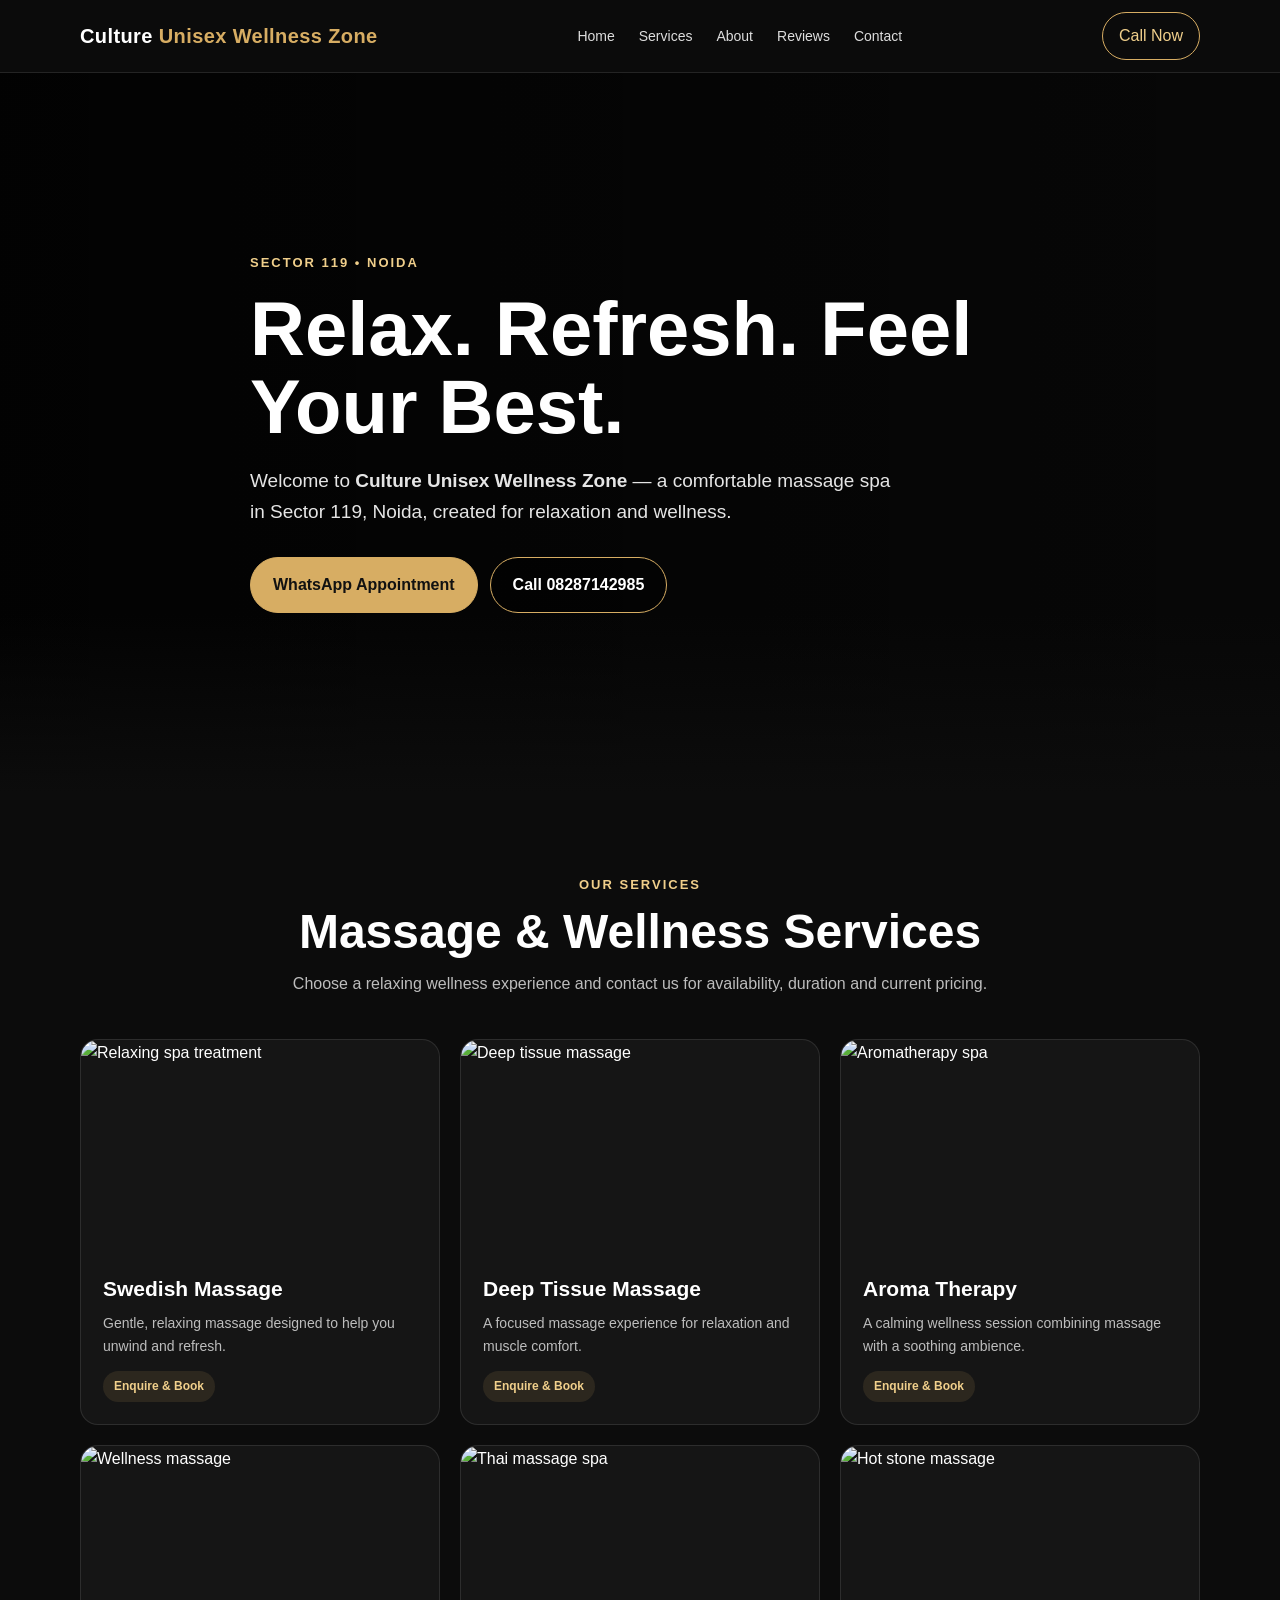
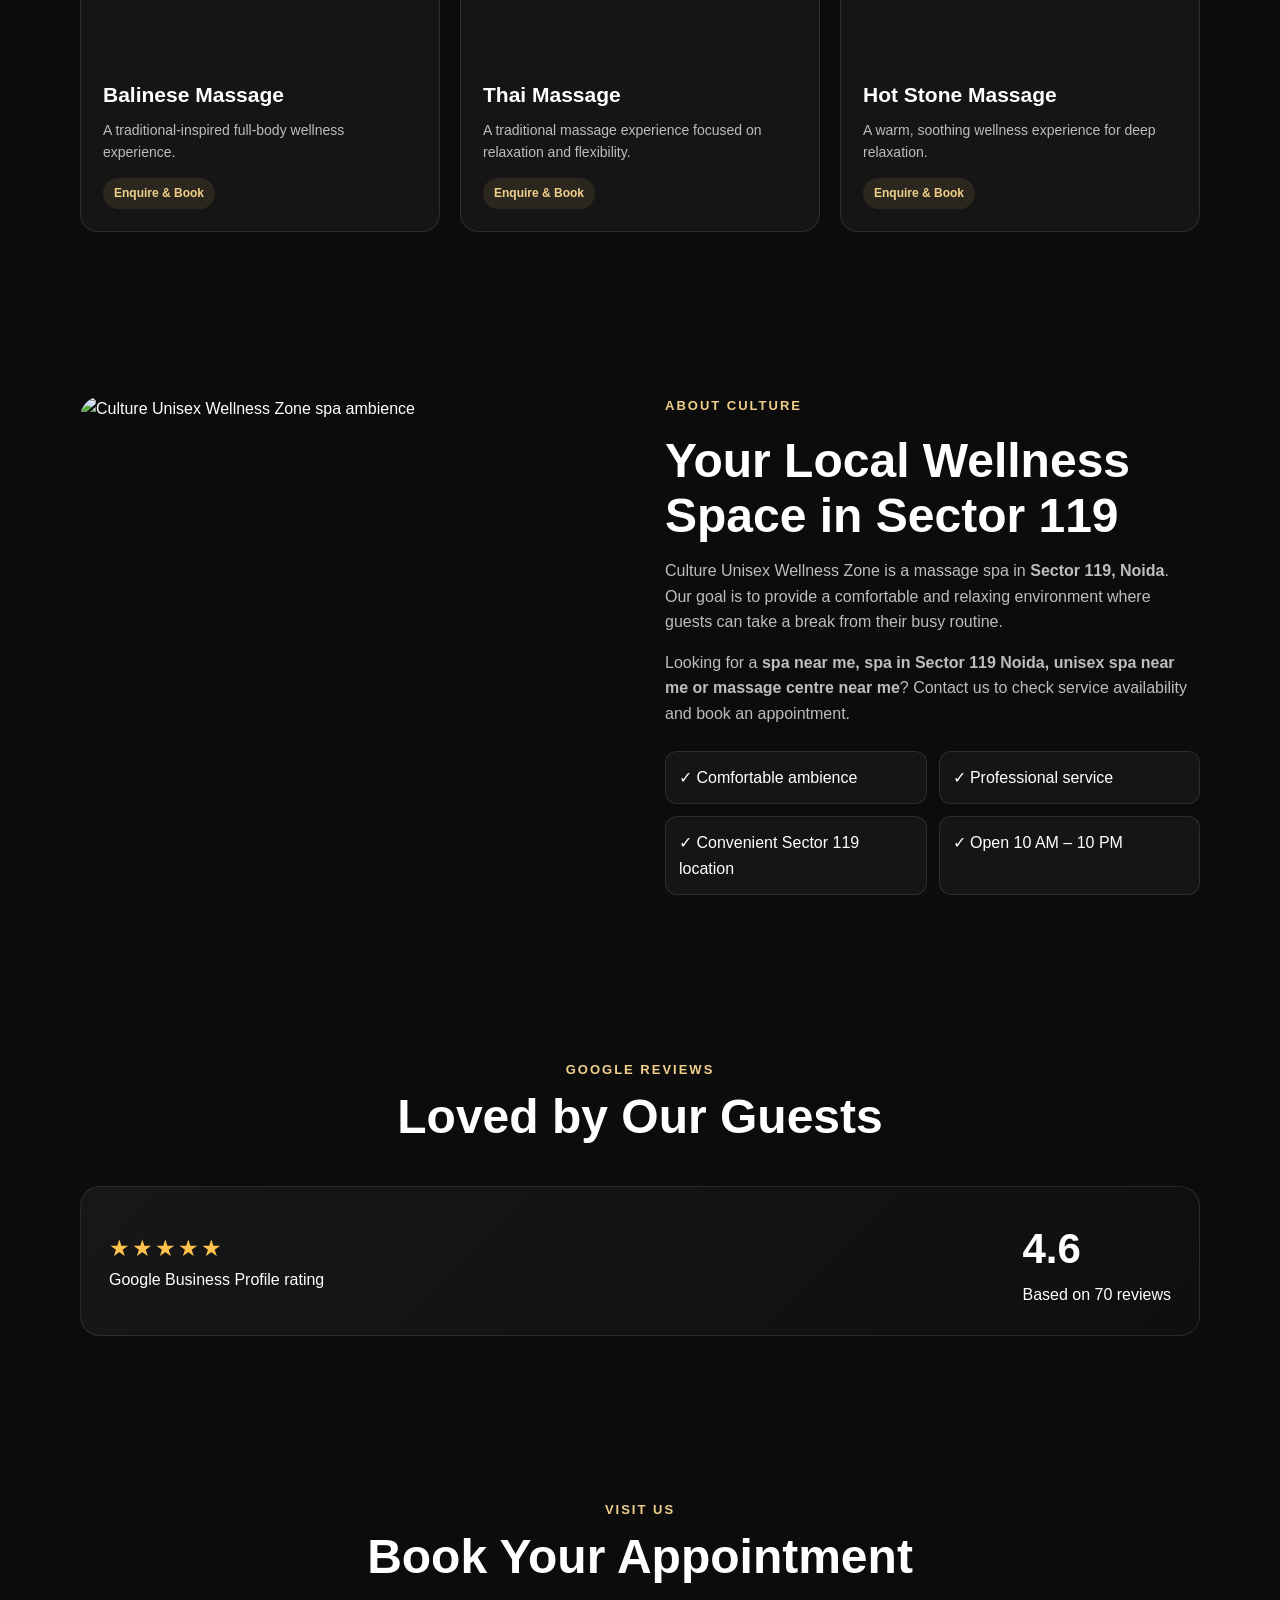
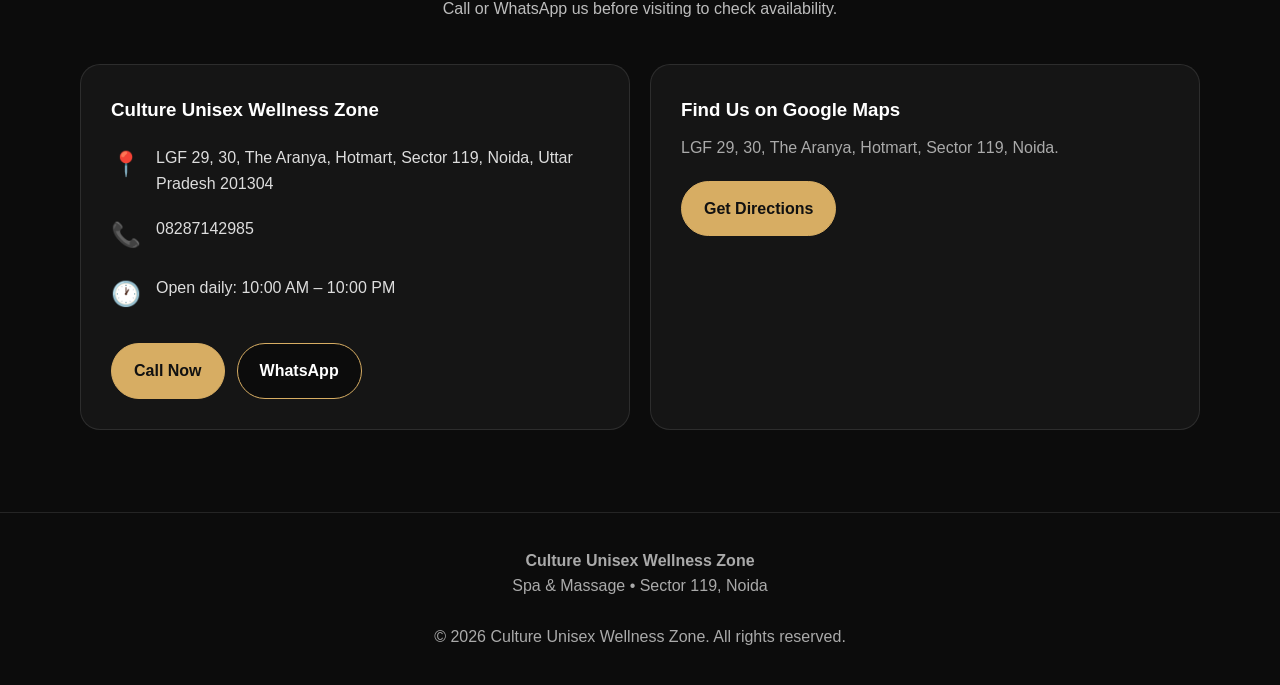
==== index.html @ fd794bbe "Add complete HTML structure for wellness spa site" ====
<!DOCTYPE html>
<html lang="en">
<head>
  <meta charset="UTF-8">
  <meta name="viewport" content="width=device-width, initial-scale=1.0">
  <title>Culture Unisex Wellness Zone | Spa & Massage in Sector 119 Noida</title>
  <meta name="description" content="Culture Unisex Wellness Zone is a massage spa in Sector 119, Noida. Visit us at LGF 29, 30, The Aranya, Hotmart. Open 10 AM to 10 PM. Call or WhatsApp for appointments.">
  <meta name="keywords" content="spa near me, spa in sector 119 noida, massage spa sector 119, massage centre near me, unisex spa near me, spa near me noida, body massage sector 119 noida">
  <meta name="robots" content="index, follow">
  <meta name="theme-color" content="#111111">

  <style>
    :root{
      --bg:#0c0c0c;
      --card:#151515;
      --soft:#202020;
      --gold:#d7ad63;
      --gold2:#f0cf8b;
      --white:#fff;
      --muted:#bdbdbd;
      --line:rgba(255,255,255,.10);
      --green:#20b858;
    }
    *{box-sizing:border-box;margin:0;padding:0}
    html{scroll-behavior:smooth}
    body{
      font-family:Arial,Helvetica,sans-serif;
      background:var(--bg);
      color:var(--white);
      line-height:1.6;
    }
    a{text-decoration:none;color:inherit}
    img{display:block;width:100%;object-fit:cover}
    .container{width:min(1120px,92%);margin:auto}
    header{
      position:sticky;top:0;z-index:50;
      background:rgba(12,12,12,.94);
      backdrop-filter:blur(12px);
      border-bottom:1px solid var(--line);
    }
    .nav{
      min-height:72px;display:flex;align-items:center;justify-content:space-between;gap:20px
    }
    .brand{font-weight:800;letter-spacing:.4px;font-size:20px}
    .brand span{color:var(--gold)}
    nav{display:flex;gap:24px;align-items:center}
    nav a{font-size:14px;color:#ddd}
    nav a:hover{color:var(--gold2)}
    .nav-cta{
      padding:10px 16px;border:1px solid var(--gold);border-radius:24px;color:var(--gold2)
    }
    .hero{
      min-height:720px;
      display:grid;place-items:center;
      position:relative;overflow:hidden;
      background:
        linear-gradient(90deg,rgba(0,0,0,.82),rgba(0,0,0,.42)),
        url("https://images.unsplash.com/photo-1544161515-4ab6ce6db874?auto=format&fit=crop&w=1800&q=85") center/cover;
    }
    .hero:after{
      content:"";position:absolute;inset:auto 0 0;height:180px;
      background:linear-gradient(transparent,var(--bg));
    }
    .hero-content{position:relative;z-index:2;max-width:780px;text-align:left;padding:90px 0}
    .eyebrow{color:var(--gold2);font-weight:700;text-transform:uppercase;letter-spacing:2px;font-size:13px;margin-bottom:16px}
    h1{font-size:clamp(42px,7vw,76px);line-height:1.03;margin-bottom:20px}
    .hero p{font-size:19px;color:#e5e5e5;max-width:650px}
    .buttons{display:flex;gap:12px;flex-wrap:wrap;margin-top:30px}
    .btn{
      display:inline-flex;align-items:center;justify-content:center;
      padding:14px 22px;border-radius:30px;font-weight:700;border:1px solid var(--gold)
    }
    .btn-gold{background:var(--gold);color:#111}
    .btn-dark{background:rgba(0,0,0,.45);color:#fff}
    section{padding:82px 0}
    .section-head{text-align:center;max-width:720px;margin:0 auto 42px}
    .section-head .eyebrow{margin-bottom:8px}
    h2{font-size:clamp(30px,5vw,48px);line-height:1.15;margin-bottom:12px}
    .section-head p{color:var(--muted)}
    .grid{display:grid;grid-template-columns:repeat(3,1fr);gap:20px}
    .card{
      background:var(--card);border:1px solid var(--line);border-radius:18px;overflow:hidden;
      transition:.25s transform,.25s border-color;
    }
    .card:hover{transform:translateY(-5px);border-color:rgba(215,173,99,.45)}
    .card-img{height:210px}
    .card-body{padding:22px}
    .card h3{font-size:21px;margin-bottom:7px}
    .card p{color:var(--muted);font-size:14px}
    .pill{
      display:inline-block;margin-top:14px;padding:6px 11px;border-radius:20px;
      background:rgba(215,173,99,.12);color:var(--gold2);font-size:12px;font-weight:700
    }
    .about{
      display:grid;grid-template-columns:1fr 1fr;gap:50px;align-items:center
    }
    .about-img{height:500px;border-radius:22px}
    .about-copy p{color:var(--muted);margin:15px 0}
    .checks{display:grid;grid-template-columns:1fr 1fr;gap:12px;margin-top:24px}
    .check{background:var(--card);padding:13px;border-radius:12px;border:1px solid var(--line)}
    .rating{
      background:linear-gradient(135deg,#171717,#0f0f0f);
      border:1px solid var(--line);border-radius:20px;padding:28px;
      display:flex;justify-content:space-between;gap:20px;align-items:center
    }
    .stars{color:#ffc34d;font-size:23px;letter-spacing:2px}
    .rating strong{font-size:42px}
    .contact{
      display:grid;grid-template-columns:1fr 1fr;gap:20px
    }
    .contact-box{
      background:var(--card);border:1px solid var(--line);border-radius:20px;padding:30px
    }
    .contact-row{display:flex;gap:15px;margin:20px 0;color:#ddd}
    .icon{font-size:24px}
    .map{
      width:100%;min-height:340px;border:0;border-radius:18px;
      background:#1a1a1a
    }
    footer{border-top:1px solid var(--line);padding:35px 0;color:#aaa;text-align:center}
    .sticky{
      display:none;position:fixed;bottom:0;left:0;right:0;z-index:100;
      grid-template-columns:1fr 1fr;background:#111;border-top:1px solid var(--line)
    }
    .sticky a{padding:15px;text-align:center;font-weight:800}
    .sticky .call{background:#181818}
    .sticky .wa{background:var(--green)}
    @media(max-width:800px){
      nav{display:none}
      .hero{min-height:650px}
      .grid,.about,.contact{grid-template-columns:1fr}
      .about-img{height:360px}
      .rating{flex-direction:column;text-align:center}
      section{padding:62px 0}
      .sticky{display:grid}
      body{padding-bottom:60px}
    }
    @media(max-width:520px){
      .checks{grid-template-columns:1fr}
      h1{font-size:43px}
      .hero p{font-size:16px}
      .nav-cta{padding:8px 12px}
    }
  </style>

  <!-- LocalBusiness structured data -->
  <script type="application/ld+json">
  {
    "@context":"https://schema.org",
    "@type":"DaySpa",
    "name":"Culture Unisex Wellness Zone",
    "telephone":"+918287142985",
    "url":"https://cultureunisexwellnesszonespa-spa.in/",
    "address":{
      "@type":"PostalAddress",
      "streetAddress":"LGF 29, 30, The Aranya, Hotmart, Sector 119",
      "addressLocality":"Noida",
      "addressRegion":"Uttar Pradesh",
      "postalCode":"201304",
      "addressCountry":"IN"
    },
    "openingHours":"Mo-Su 10:00-22:00",
    "aggregateRating":{
      "@type":"AggregateRating",
      "ratingValue":"4.6",
      "reviewCount":"70"
    }
  }
  </script>
</head>

<body>
<header>
  <div class="container nav">
    <a class="brand" href="#home">Culture <span>Unisex Wellness Zone</span></a>
    <nav>
      <a href="#home">Home</a>
      <a href="#services">Services</a>
      <a href="#about">About</a>
      <a href="#reviews">Reviews</a>
      <a href="#contact">Contact</a>
    </nav>
    <a class="nav-cta" href="tel:+918287142985">Call Now</a>
  </div>
</header>

<main id="home">
  <section class="hero">
    <div class="container hero-content">
      <div class="eyebrow">Sector 119 • Noida</div>
      <h1>Relax. Refresh. Feel Your Best.</h1>
      <p>
        Welcome to <strong>Culture Unisex Wellness Zone</strong> — a comfortable
        massage spa in Sector 119, Noida, created for relaxation and wellness.
      </p>
      <div class="buttons">
        <a class="btn btn-gold" href="https://wa.me/918287142985?text=Hello%20Culture%20Unisex%20Wellness%20Zone%2C%20I%20found%20you%20on%20Google.%20I%20would%20like%20to%20book%20an%20appointment.">WhatsApp Appointment</a>
        <a class="btn btn-dark" href="tel:+918287142985">Call 08287142985</a>
      </div>
    </div>
  </section>

  <section id="services">
    <div class="container">
      <div class="section-head">
        <div class="eyebrow">Our Services</div>
        <h2>Massage & Wellness Services</h2>
        <p>Choose a relaxing wellness experience and contact us for availability, duration and current pricing.</p>
      </div>

      <div class="grid">
        <article class="card">
          <img class="card-img" src="https://images.unsplash.com/photo-1540555700478-4be289fbecef?auto=format&fit=crop&w=900&q=80" alt="Relaxing spa treatment">
          <div class="card-body"><h3>Swedish Massage</h3><p>Gentle, relaxing massage designed to help you unwind and refresh.</p><span class="pill">Enquire & Book</span></div>
        </article>
        <article class="card">
          <img class="card-img" src="https://images.unsplash.com/photo-1600334089648-b0d9d3028eb2?auto=format&fit=crop&w=900&q=80" alt="Deep tissue massage">
          <div class="card-body"><h3>Deep Tissue Massage</h3><p>A focused massage experience for relaxation and muscle comfort.</p><span class="pill">Enquire & Book</span></div>
        </article>
        <article class="card">
          <img class="card-img" src="https://images.unsplash.com/photo-1544161515-4ab6ce6db874?auto=format&fit=crop&w=900&q=80" alt="Aromatherapy spa">
          <div class="card-body"><h3>Aroma Therapy</h3><p>A calming wellness session combining massage with a soothing ambience.</p><span class="pill">Enquire & Book</span></div>
        </article>
        <article class="card">
          <img class="card-img" src="https://images.unsplash.com/photo-1515377905703-c4788e51af15?auto=format&fit=crop&w=900&q=80" alt="Wellness massage">
          <div class="card-body"><h3>Balinese Massage</h3><p>A traditional-inspired full-body wellness experience.</p><span class="pill">Enquire & Book</span></div>
        </article>
        <article class="card">
          <img class="card-img" src="https://images.unsplash.com/photo-1544161497-8bc9b9f6f9a3?auto=format&fit=crop&w=900&q=80" alt="Thai massage spa">
          <div class="card-body"><h3>Thai Massage</h3><p>A traditional massage experience focused on relaxation and flexibility.</p><span class="pill">Enquire & Book</span></div>
        </article>
        <article class="card">
          <img class="card-img" src="https://images.unsplash.com/photo-1600334129128-685c5582fd35?auto=format&fit=crop&w=900&q=80" alt="Hot stone massage">
          <div class="card-body"><h3>Hot Stone Massage</h3><p>A warm, soothing wellness experience for deep relaxation.</p><span class="pill">Enquire & Book</span></div>
        </article>
      </div>
    </div>
  </section>

  <section id="about">
    <div class="container about">
      <img class="about-img" src="https://images.unsplash.com/photo-1544161515-4ab6ce6db874?auto=format&fit=crop&w=1200&q=85" alt="Culture Unisex Wellness Zone spa ambience">
      <div class="about-copy">
        <div class="eyebrow">About Culture</div>
        <h2>Your Local Wellness Space in Sector 119</h2>
        <p>
          Culture Unisex Wellness Zone is a massage spa in <strong>Sector 119, Noida</strong>.
          Our goal is to provide a comfortable and relaxing environment where guests can
          take a break from their busy routine.
        </p>
        <p>
          Looking for a <strong>spa near me, spa in Sector 119 Noida, unisex spa near me
          or massage centre near me</strong>? Contact us to check service availability and
          book an appointment.
        </p>
        <div class="checks">
          <div class="check">✓ Comfortable ambience</div>
          <div class="check">✓ Professional service</div>
          <div class="check">✓ Convenient Sector 119 location</div>
          <div class="check">✓ Open 10 AM – 10 PM</div>
        </div>
      </div>
    </div>
  </section>

  <section id="reviews">
    <div class="container">
      <div class="section-head">
        <div class="eyebrow">Google Reviews</div>
        <h2>Loved by Our Guests</h2>
      </div>
      <div class="rating">
        <div>
          <div class="stars">★★★★★</div>
          <p>Google Business Profile rating</p>
        </div>
        <div><strong>4.6</strong><br><span>Based on 70 reviews</span></div>
      </div>
    </div>
  </section>

  <section id="contact">
    <div class="container">
      <div class="section-head">
        <div class="eyebrow">Visit Us</div>
        <h2>Book Your Appointment</h2>
        <p>Call or WhatsApp us before visiting to check availability.</p>
      </div>

      <div class="contact">
        <div class="contact-box">
          <h3>Culture Unisex Wellness Zone</h3>
          <div class="contact-row"><div class="icon">📍</div><div>LGF 29, 30, The Aranya, Hotmart, Sector 119, Noida, Uttar Pradesh 201304</div></div>
          <div class="contact-row"><div class="icon">📞</div><div><a href="tel:+918287142985">08287142985</a></div></div>
          <div class="contact-row"><div class="icon">🕐</div><div>Open daily: 10:00 AM – 10:00 PM</div></div>
          <div class="buttons">
            <a class="btn btn-gold" href="tel:+918287142985">Call Now</a>
            <a class="btn btn-dark" href="https://wa.me/918287142985?text=Hello%20Culture%20Unisex%20Wellness%20Zone%2C%20I%20would%20like%20to%20book%20an%20appointment.">WhatsApp</a>
          </div>
        </div>

        <div class="contact-box">
          <h3>Find Us on Google Maps</h3>
          <p style="color:#aaa;margin:10px 0 20px">LGF 29, 30, The Aranya, Hotmart, Sector 119, Noida.</p>
          <a class="btn btn-gold" href="https://maps.app.goo.gl/ivuAfLESegouKhjG9" target="_blank" rel="noopener">Get Directions</a>
        </div>
      </div>
    </div>
  </section>
</main>

<footer>
  <div class="container">
    <strong>Culture Unisex Wellness Zone</strong><br>
    Spa & Massage • Sector 119, Noida<br><br>
    © 2026 Culture Unisex Wellness Zone. All rights reserved.
  </div>
</footer>

<div class="sticky">
  <a class="call" href="tel:+918287142985">📞 Call Now</a>
  <a class="wa" href="https://wa.me/918287142985?text=Hello%20Culture%20Unisex%20Wellness%20Zone%2C%20I%20found%20you%20on%20Google.%20I%20would%20like%20to%20book%20an%20appointment.">💬 WhatsApp</a>
</div>
</body>
</html>
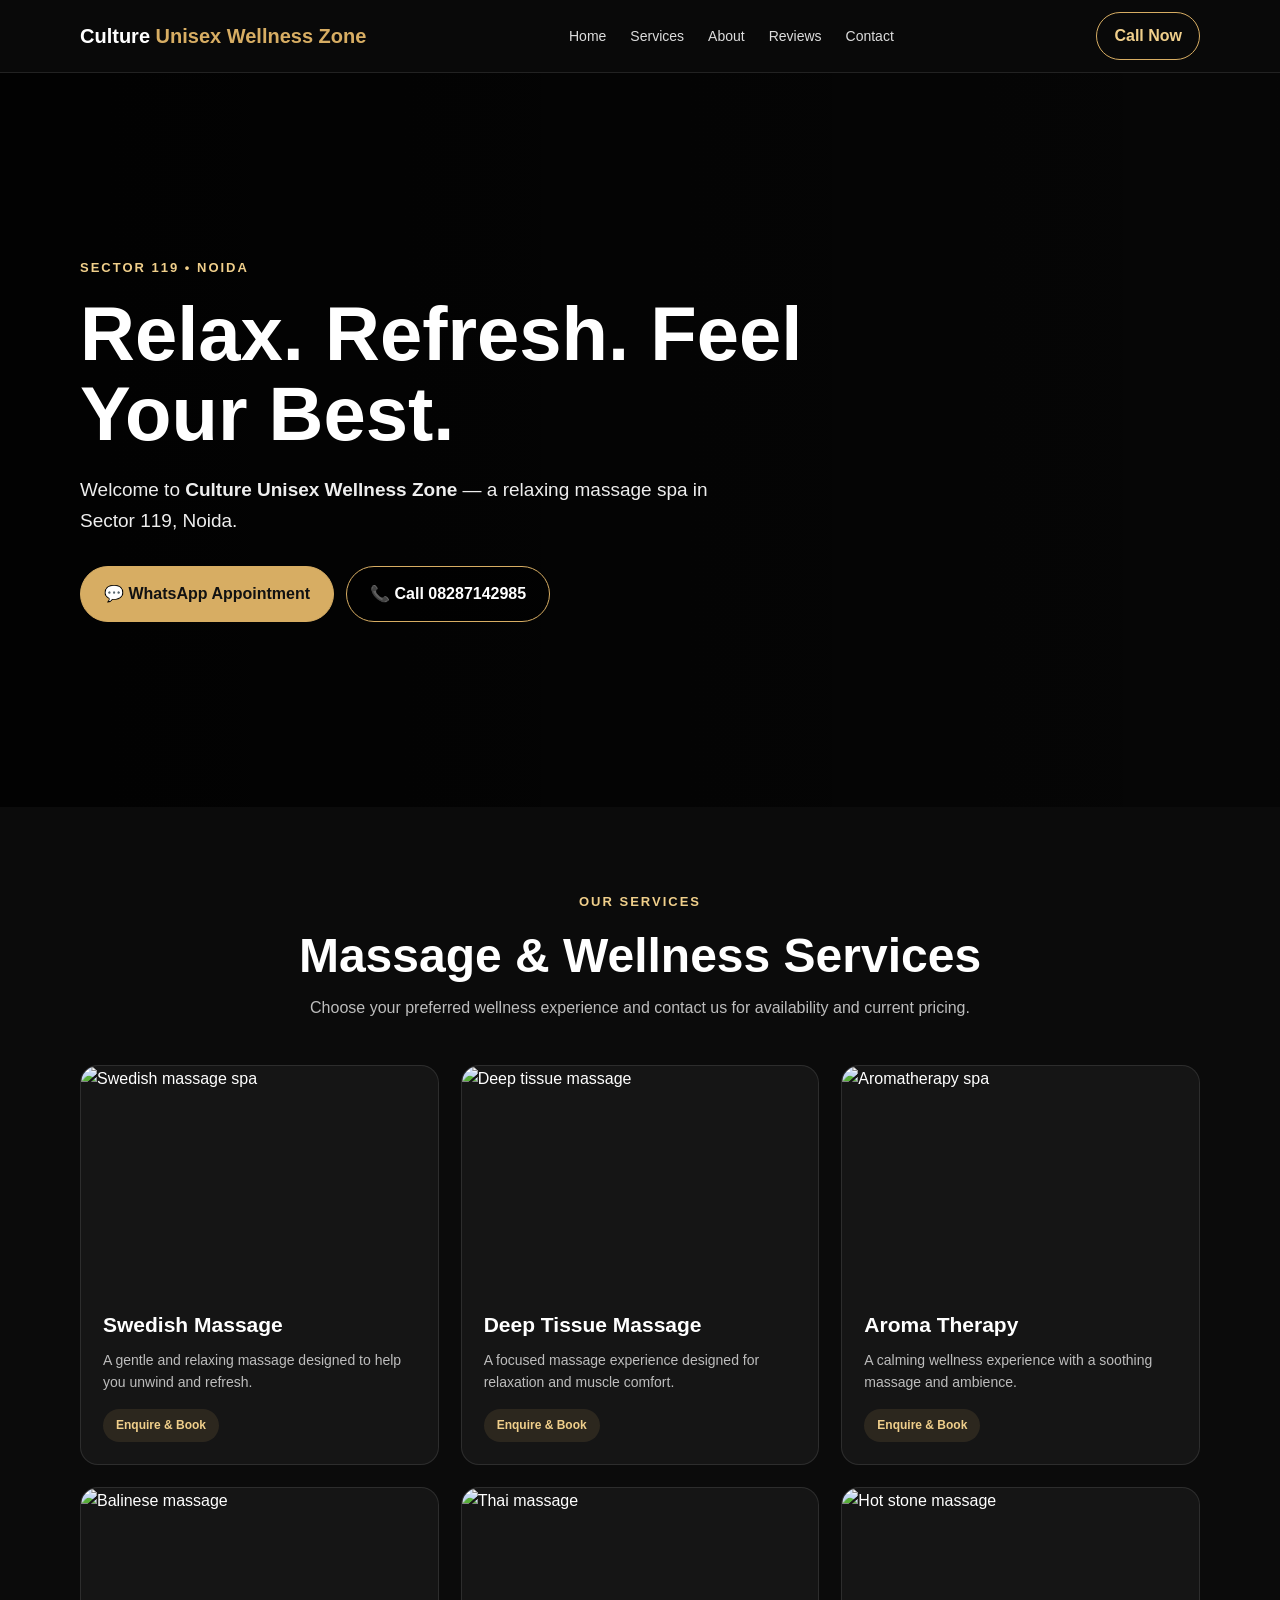
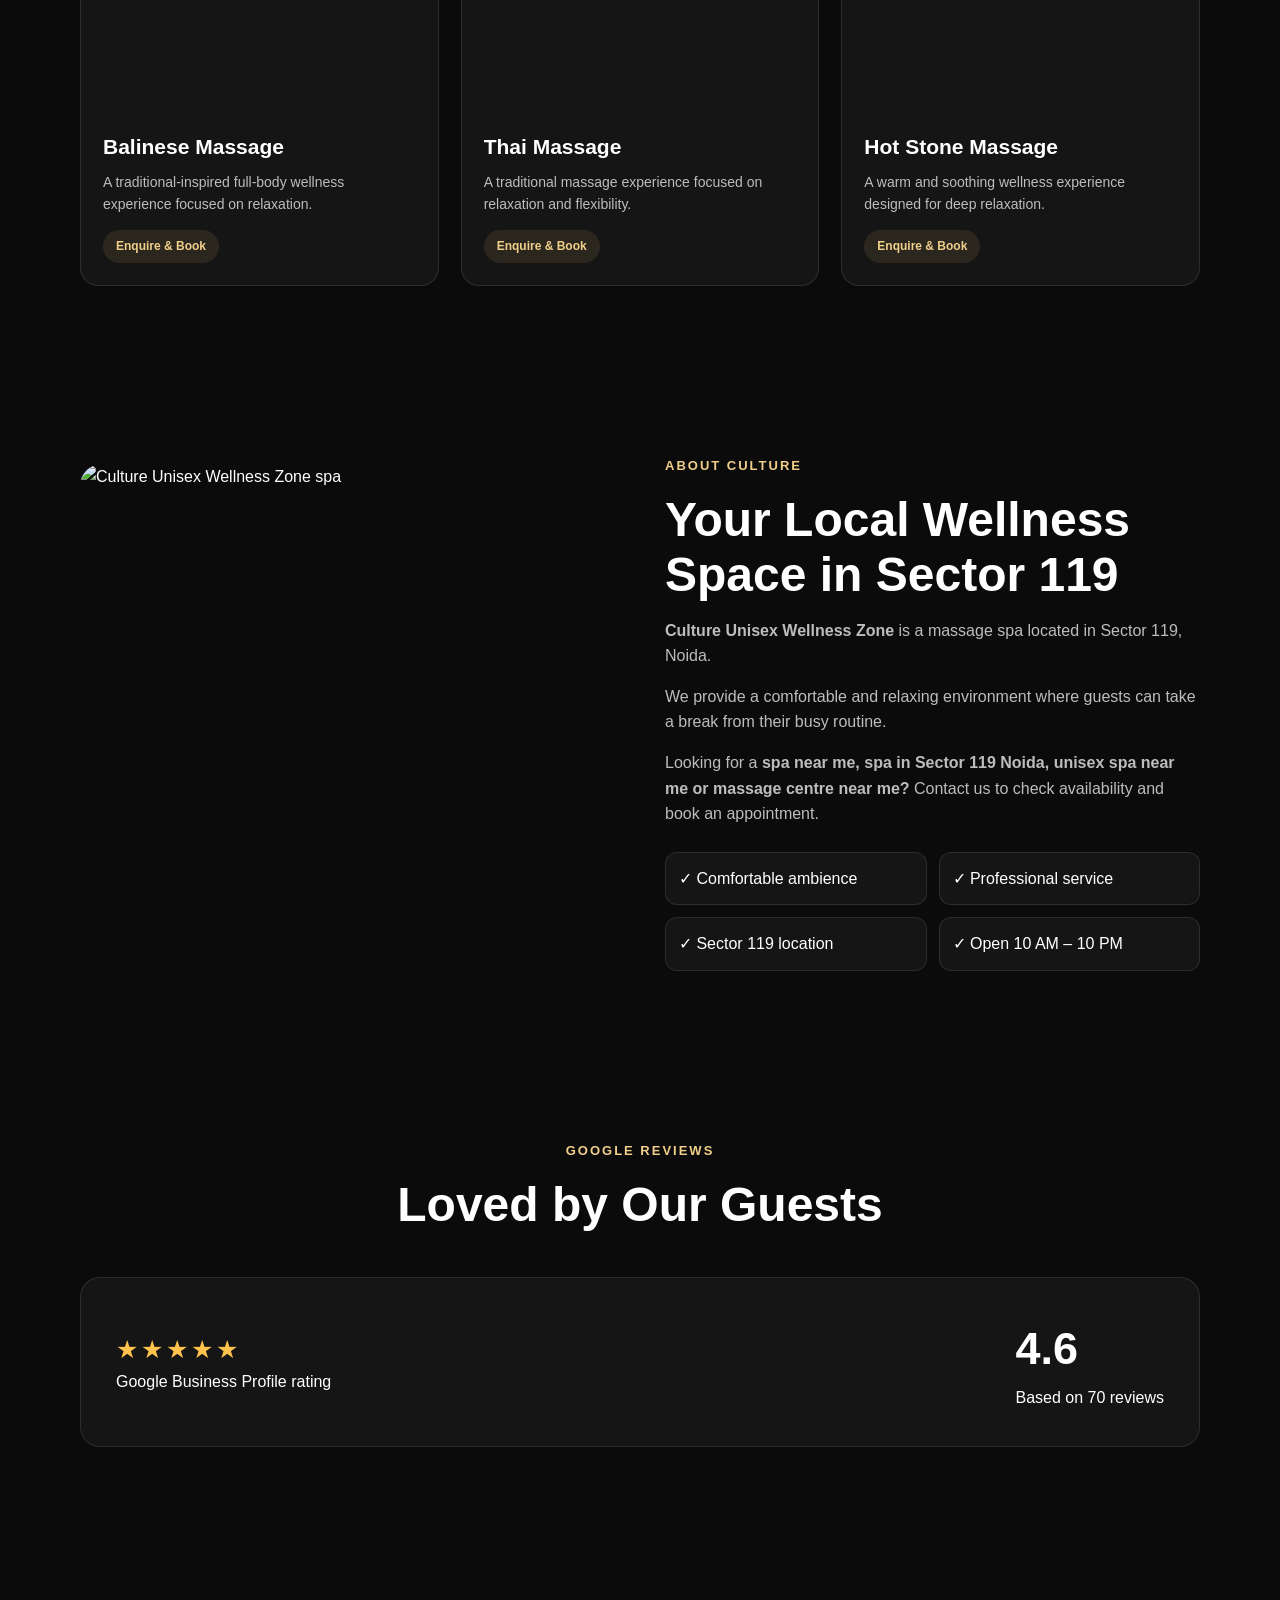
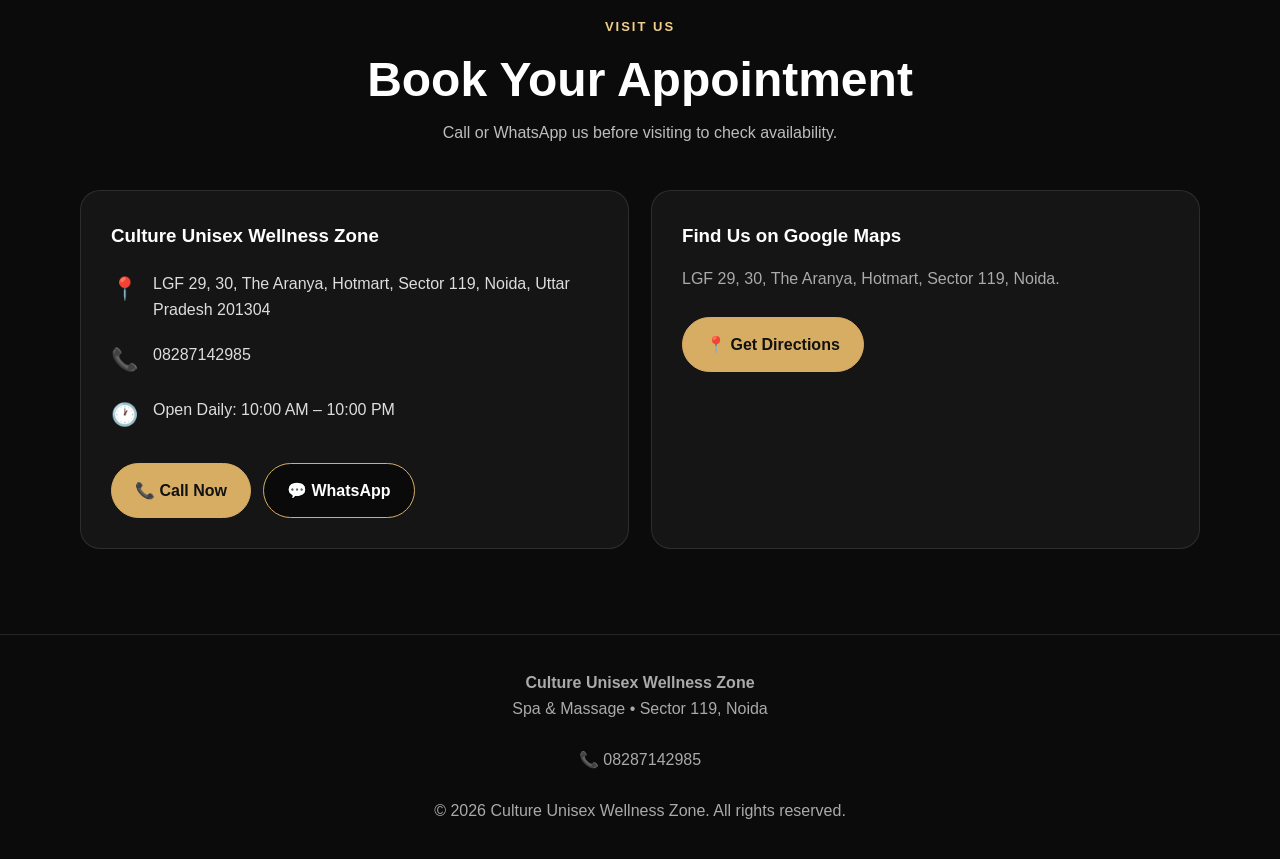
==== commit 625123df: "Change greeting from 'Hello' to 'Goodbye'" ====
--- a/index.html
+++ b/index.html
@@ -3,176 +3,470 @@
 <head>
   <meta charset="UTF-8">
   <meta name="viewport" content="width=device-width, initial-scale=1.0">
+
   <title>Culture Unisex Wellness Zone | Spa & Massage in Sector 119 Noida</title>
+
   <meta name="description" content="Culture Unisex Wellness Zone is a massage spa in Sector 119, Noida. Visit us at LGF 29, 30, The Aranya, Hotmart. Open 10 AM to 10 PM. Call or WhatsApp for appointments.">
+
   <meta name="keywords" content="spa near me, spa in sector 119 noida, massage spa sector 119, massage centre near me, unisex spa near me, spa near me noida, body massage sector 119 noida">
+
   <meta name="robots" content="index, follow">
   <meta name="theme-color" content="#111111">
 
   <style>
-    :root{
-      --bg:#0c0c0c;
-      --card:#151515;
-      --soft:#202020;
-      --gold:#d7ad63;
-      --gold2:#f0cf8b;
-      --white:#fff;
-      --muted:#bdbdbd;
-      --line:rgba(255,255,255,.10);
-      --green:#20b858;
-    }
-    *{box-sizing:border-box;margin:0;padding:0}
-    html{scroll-behavior:smooth}
-    body{
-      font-family:Arial,Helvetica,sans-serif;
-      background:var(--bg);
-      color:var(--white);
-      line-height:1.6;
-    }
-    a{text-decoration:none;color:inherit}
-    img{display:block;width:100%;object-fit:cover}
-    .container{width:min(1120px,92%);margin:auto}
-    header{
-      position:sticky;top:0;z-index:50;
-      background:rgba(12,12,12,.94);
-      backdrop-filter:blur(12px);
-      border-bottom:1px solid var(--line);
-    }
-    .nav{
-      min-height:72px;display:flex;align-items:center;justify-content:space-between;gap:20px
-    }
-    .brand{font-weight:800;letter-spacing:.4px;font-size:20px}
-    .brand span{color:var(--gold)}
-    nav{display:flex;gap:24px;align-items:center}
-    nav a{font-size:14px;color:#ddd}
-    nav a:hover{color:var(--gold2)}
-    .nav-cta{
-      padding:10px 16px;border:1px solid var(--gold);border-radius:24px;color:var(--gold2)
-    }
-    .hero{
-      min-height:720px;
-      display:grid;place-items:center;
-      position:relative;overflow:hidden;
+    :root {
+      --bg: #0b0b0b;
+      --card: #151515;
+      --gold: #d7ad63;
+      --gold-light: #f0cf8b;
+      --white: #ffffff;
+      --muted: #bdbdbd;
+      --border: rgba(255,255,255,.10);
+      --green: #20b858;
+    }
+
+    * {
+      margin: 0;
+      padding: 0;
+      box-sizing: border-box;
+    }
+
+    html {
+      scroll-behavior: smooth;
+    }
+
+    body {
+      font-family: Arial, Helvetica, sans-serif;
+      background: var(--bg);
+      color: var(--white);
+      line-height: 1.6;
+    }
+
+    a {
+      text-decoration: none;
+      color: inherit;
+    }
+
+    img {
+      width: 100%;
+      display: block;
+      object-fit: cover;
+    }
+
+    .container {
+      width: 92%;
+      max-width: 1120px;
+      margin: auto;
+    }
+
+    /* HEADER */
+    header {
+      position: sticky;
+      top: 0;
+      z-index: 1000;
+      background: rgba(10,10,10,.95);
+      backdrop-filter: blur(10px);
+      border-bottom: 1px solid var(--border);
+    }
+
+    .nav {
+      min-height: 72px;
+      display: flex;
+      justify-content: space-between;
+      align-items: center;
+      gap: 20px;
+    }
+
+    .logo {
+      font-size: 20px;
+      font-weight: 800;
+    }
+
+    .logo span {
+      color: var(--gold);
+    }
+
+    nav {
+      display: flex;
+      gap: 24px;
+    }
+
+    nav a {
+      color: #ddd;
+      font-size: 14px;
+    }
+
+    nav a:hover {
+      color: var(--gold-light);
+    }
+
+    .call-btn {
+      border: 1px solid var(--gold);
+      padding: 10px 17px;
+      border-radius: 30px;
+      color: var(--gold-light);
+      font-weight: bold;
+    }
+
+    /* HERO */
+    .hero {
+      min-height: 720px;
+      display: flex;
+      align-items: center;
+      position: relative;
       background:
-        linear-gradient(90deg,rgba(0,0,0,.82),rgba(0,0,0,.42)),
-        url("https://images.unsplash.com/photo-1544161515-4ab6ce6db874?auto=format&fit=crop&w=1800&q=85") center/cover;
-    }
-    .hero:after{
-      content:"";position:absolute;inset:auto 0 0;height:180px;
-      background:linear-gradient(transparent,var(--bg));
-    }
-    .hero-content{position:relative;z-index:2;max-width:780px;text-align:left;padding:90px 0}
-    .eyebrow{color:var(--gold2);font-weight:700;text-transform:uppercase;letter-spacing:2px;font-size:13px;margin-bottom:16px}
-    h1{font-size:clamp(42px,7vw,76px);line-height:1.03;margin-bottom:20px}
-    .hero p{font-size:19px;color:#e5e5e5;max-width:650px}
-    .buttons{display:flex;gap:12px;flex-wrap:wrap;margin-top:30px}
-    .btn{
-      display:inline-flex;align-items:center;justify-content:center;
-      padding:14px 22px;border-radius:30px;font-weight:700;border:1px solid var(--gold)
-    }
-    .btn-gold{background:var(--gold);color:#111}
-    .btn-dark{background:rgba(0,0,0,.45);color:#fff}
-    section{padding:82px 0}
-    .section-head{text-align:center;max-width:720px;margin:0 auto 42px}
-    .section-head .eyebrow{margin-bottom:8px}
-    h2{font-size:clamp(30px,5vw,48px);line-height:1.15;margin-bottom:12px}
-    .section-head p{color:var(--muted)}
-    .grid{display:grid;grid-template-columns:repeat(3,1fr);gap:20px}
-    .card{
-      background:var(--card);border:1px solid var(--line);border-radius:18px;overflow:hidden;
-      transition:.25s transform,.25s border-color;
-    }
-    .card:hover{transform:translateY(-5px);border-color:rgba(215,173,99,.45)}
-    .card-img{height:210px}
-    .card-body{padding:22px}
-    .card h3{font-size:21px;margin-bottom:7px}
-    .card p{color:var(--muted);font-size:14px}
-    .pill{
-      display:inline-block;margin-top:14px;padding:6px 11px;border-radius:20px;
-      background:rgba(215,173,99,.12);color:var(--gold2);font-size:12px;font-weight:700
-    }
-    .about{
-      display:grid;grid-template-columns:1fr 1fr;gap:50px;align-items:center
-    }
-    .about-img{height:500px;border-radius:22px}
-    .about-copy p{color:var(--muted);margin:15px 0}
-    .checks{display:grid;grid-template-columns:1fr 1fr;gap:12px;margin-top:24px}
-    .check{background:var(--card);padding:13px;border-radius:12px;border:1px solid var(--line)}
-    .rating{
-      background:linear-gradient(135deg,#171717,#0f0f0f);
-      border:1px solid var(--line);border-radius:20px;padding:28px;
-      display:flex;justify-content:space-between;gap:20px;align-items:center
-    }
-    .stars{color:#ffc34d;font-size:23px;letter-spacing:2px}
-    .rating strong{font-size:42px}
-    .contact{
-      display:grid;grid-template-columns:1fr 1fr;gap:20px
-    }
-    .contact-box{
-      background:var(--card);border:1px solid var(--line);border-radius:20px;padding:30px
-    }
-    .contact-row{display:flex;gap:15px;margin:20px 0;color:#ddd}
-    .icon{font-size:24px}
-    .map{
-      width:100%;min-height:340px;border:0;border-radius:18px;
-      background:#1a1a1a
-    }
-    footer{border-top:1px solid var(--line);padding:35px 0;color:#aaa;text-align:center}
-    .sticky{
-      display:none;position:fixed;bottom:0;left:0;right:0;z-index:100;
-      grid-template-columns:1fr 1fr;background:#111;border-top:1px solid var(--line)
-    }
-    .sticky a{padding:15px;text-align:center;font-weight:800}
-    .sticky .call{background:#181818}
-    .sticky .wa{background:var(--green)}
-    @media(max-width:800px){
-      nav{display:none}
-      .hero{min-height:650px}
-      .grid,.about,.contact{grid-template-columns:1fr}
-      .about-img{height:360px}
-      .rating{flex-direction:column;text-align:center}
-      section{padding:62px 0}
-      .sticky{display:grid}
-      body{padding-bottom:60px}
-    }
-    @media(max-width:520px){
-      .checks{grid-template-columns:1fr}
-      h1{font-size:43px}
-      .hero p{font-size:16px}
-      .nav-cta{padding:8px 12px}
+        linear-gradient(
+          90deg,
+          rgba(0,0,0,.85),
+          rgba(0,0,0,.45)
+        ),
+        url("https://images.unsplash.com/photo-1544161515-4ab6ce6db874?auto=format&fit=crop&w=1800&q=85")
+        center/cover;
+    }
+
+    .hero-content {
+      max-width: 760px;
+      padding: 100px 0;
+    }
+
+    .eyebrow {
+      color: var(--gold-light);
+      text-transform: uppercase;
+      letter-spacing: 2px;
+      font-size: 13px;
+      font-weight: bold;
+      margin-bottom: 15px;
+    }
+
+    h1 {
+      font-size: clamp(42px, 7vw, 76px);
+      line-height: 1.05;
+      margin-bottom: 22px;
+    }
+
+    .hero p {
+      font-size: 19px;
+      color: #eee;
+      max-width: 650px;
+    }
+
+    .buttons {
+      display: flex;
+      gap: 12px;
+      flex-wrap: wrap;
+      margin-top: 30px;
+    }
+
+    .btn {
+      padding: 14px 23px;
+      border-radius: 30px;
+      font-weight: bold;
+      border: 1px solid var(--gold);
+      display: inline-flex;
+      justify-content: center;
+      align-items: center;
+    }
+
+    .btn-gold {
+      background: var(--gold);
+      color: #111;
+    }
+
+    .btn-dark {
+      background: rgba(0,0,0,.5);
+      color: white;
+    }
+
+    /* SECTIONS */
+    section {
+      padding: 85px 0;
+    }
+
+    .section-head {
+      text-align: center;
+      max-width: 720px;
+      margin: 0 auto 45px;
+    }
+
+    h2 {
+      font-size: clamp(30px,5vw,48px);
+      line-height: 1.15;
+      margin-bottom: 12px;
+    }
+
+    .section-head p {
+      color: var(--muted);
+    }
+
+    /* SERVICES */
+    .services {
+      display: grid;
+      grid-template-columns: repeat(3, 1fr);
+      gap: 22px;
+    }
+
+    .service-card {
+      background: var(--card);
+      border: 1px solid var(--border);
+      border-radius: 18px;
+      overflow: hidden;
+      transition: .25s;
+    }
+
+    .service-card:hover {
+      transform: translateY(-6px);
+      border-color: rgba(215,173,99,.5);
+    }
+
+    .service-image {
+      height: 220px;
+    }
+
+    .service-content {
+      padding: 22px;
+    }
+
+    .service-content h3 {
+      font-size: 21px;
+      margin-bottom: 7px;
+    }
+
+    .service-content p {
+      color: var(--muted);
+      font-size: 14px;
+    }
+
+    .book-small {
+      display: inline-block;
+      margin-top: 15px;
+      padding: 7px 13px;
+      border-radius: 20px;
+      background: rgba(215,173,99,.12);
+      color: var(--gold-light);
+      font-size: 12px;
+      font-weight: bold;
+    }
+
+    /* ABOUT */
+    .about {
+      display: grid;
+      grid-template-columns: 1fr 1fr;
+      gap: 50px;
+      align-items: center;
+    }
+
+    .about-image {
+      height: 500px;
+      border-radius: 22px;
+    }
+
+    .about-text p {
+      color: var(--muted);
+      margin: 15px 0;
+    }
+
+    .features {
+      display: grid;
+      grid-template-columns: 1fr 1fr;
+      gap: 12px;
+      margin-top: 25px;
+    }
+
+    .feature {
+      background: var(--card);
+      border: 1px solid var(--border);
+      padding: 13px;
+      border-radius: 12px;
+    }
+
+    /* REVIEWS */
+    .rating-box {
+      background: var(--card);
+      border: 1px solid var(--border);
+      border-radius: 20px;
+      padding: 35px;
+      display: flex;
+      justify-content: space-between;
+      align-items: center;
+      gap: 20px;
+    }
+
+    .stars {
+      color: #ffc34d;
+      font-size: 25px;
+      letter-spacing: 3px;
+    }
+
+    .rating-number {
+      font-size: 45px;
+      font-weight: bold;
+    }
+
+    /* CONTACT */
+    .contact {
+      display: grid;
+      grid-template-columns: 1fr 1fr;
+      gap: 22px;
+    }
+
+    .contact-box {
+      background: var(--card);
+      border: 1px solid var(--border);
+      border-radius: 20px;
+      padding: 30px;
+    }
+
+    .contact-row {
+      display: flex;
+      gap: 15px;
+      margin: 20px 0;
+      color: #ddd;
+    }
+
+    .contact-icon {
+      font-size: 22px;
+    }
+
+    /* MAP */
+    .map-box {
+      margin-top: 25px;
+      background: var(--card);
+      border: 1px solid var(--border);
+      border-radius: 20px;
+      padding: 30px;
+      text-align: center;
+    }
+
+    /* FOOTER */
+    footer {
+      border-top: 1px solid var(--border);
+      padding: 35px 0;
+      text-align: center;
+      color: #aaa;
+    }
+
+    /* MOBILE BUTTONS */
+    .mobile-buttons {
+      display: none;
+      position: fixed;
+      bottom: 0;
+      left: 0;
+      right: 0;
+      z-index: 9999;
+      grid-template-columns: 1fr 1fr;
+    }
+
+    .mobile-buttons a {
+      padding: 16px;
+      text-align: center;
+      font-weight: bold;
+    }
+
+    .mobile-call {
+      background: #171717;
+    }
+
+    .mobile-whatsapp {
+      background: var(--green);
+    }
+
+    /* MOBILE */
+    @media(max-width: 800px) {
+
+      nav {
+        display: none;
+      }
+
+      .hero {
+        min-height: 650px;
+      }
+
+      .services {
+        grid-template-columns: 1fr;
+      }
+
+      .about {
+        grid-template-columns: 1fr;
+      }
+
+      .contact {
+        grid-template-columns: 1fr;
+      }
+
+      .about-image {
+        height: 360px;
+      }
+
+      .rating-box {
+        flex-direction: column;
+        text-align: center;
+      }
+
+      .mobile-buttons {
+        display: grid;
+      }
+
+      body {
+        padding-bottom: 60px;
+      }
+
+      section {
+        padding: 65px 0;
+      }
+    }
+
+    @media(max-width: 520px) {
+
+      .features {
+        grid-template-columns: 1fr;
+      }
+
+      h1 {
+        font-size: 44px;
+      }
+
+      .hero p {
+        font-size: 16px;
+      }
     }
   </style>
 
-  <!-- LocalBusiness structured data -->
+  <!-- SEO / Local Business Schema -->
   <script type="application/ld+json">
   {
-    "@context":"https://schema.org",
-    "@type":"DaySpa",
-    "name":"Culture Unisex Wellness Zone",
-    "telephone":"+918287142985",
-    "url":"https://cultureunisexwellnesszonespa-spa.in/",
-    "address":{
-      "@type":"PostalAddress",
-      "streetAddress":"LGF 29, 30, The Aranya, Hotmart, Sector 119",
-      "addressLocality":"Noida",
-      "addressRegion":"Uttar Pradesh",
-      "postalCode":"201304",
-      "addressCountry":"IN"
+    "@context": "https://schema.org",
+    "@type": "DaySpa",
+    "name": "Culture Unisex Wellness Zone",
+    "telephone": "+918287142985",
+    "url": "https://cultureunisexwellnesszonespa-spa.in/",
+    "address": {
+      "@type": "PostalAddress",
+      "streetAddress": "LGF 29, 30, The Aranya, Hotmart, Sector 119",
+      "addressLocality": "Noida",
+      "addressRegion": "Uttar Pradesh",
+      "postalCode": "201304",
+      "addressCountry": "IN"
     },
-    "openingHours":"Mo-Su 10:00-22:00",
-    "aggregateRating":{
-      "@type":"AggregateRating",
-      "ratingValue":"4.6",
-      "reviewCount":"70"
+    "openingHours": "Mo-Su 10:00-22:00",
+    "aggregateRating": {
+      "@type": "AggregateRating",
+      "ratingValue": "4.6",
+      "reviewCount": "70"
     }
   }
   </script>
 </head>
 
 <body>
+
+<!-- HEADER -->
 <header>
   <div class="container nav">
-    <a class="brand" href="#home">Culture <span>Unisex Wellness Zone</span></a>
+
+    <a href="#home" class="logo">
+      Culture <span>Unisex Wellness Zone</span>
+    </a>
+
     <nav>
       <a href="#home">Home</a>
       <a href="#services">Services</a>
@@ -180,146 +474,558 @@
       <a href="#reviews">Reviews</a>
       <a href="#contact">Contact</a>
     </nav>
-    <a class="nav-cta" href="tel:+918287142985">Call Now</a>
+
+    <a href="tel:+918287142985" class="call-btn">
+      Call Now
+    </a>
+
   </div>
 </header>
 
-<main id="home">
-  <section class="hero">
-    <div class="container hero-content">
-      <div class="eyebrow">Sector 119 • Noida</div>
-      <h1>Relax. Refresh. Feel Your Best.</h1>
+
+<!-- HERO -->
+<section class="hero" id="home">
+
+  <div class="container">
+
+    <div class="hero-content">
+
+      <div class="eyebrow">
+        Sector 119 • Noida
+      </div>
+
+      <h1>
+        Relax. Refresh. Feel Your Best.
+      </h1>
+
       <p>
-        Welcome to <strong>Culture Unisex Wellness Zone</strong> — a comfortable
-        massage spa in Sector 119, Noida, created for relaxation and wellness.
+        Welcome to <strong>Culture Unisex Wellness Zone</strong> —
+        a relaxing massage spa in Sector 119, Noida.
       </p>
+
       <div class="buttons">
-        <a class="btn btn-gold" href="https://wa.me/918287142985?text=Hello%20Culture%20Unisex%20Wellness%20Zone%2C%20I%20found%20you%20on%20Google.%20I%20would%20like%20to%20book%20an%20appointment.">WhatsApp Appointment</a>
-        <a class="btn btn-dark" href="tel:+918287142985">Call 08287142985</a>
-      </div>
+
+        <a
+          class="btn btn-gold"
+          href="https://wa.me/918287142985?text=Hello%20Culture%20Unisex%20Wellness%20Zone%2C%20I%20found%20you%20on%20Google.%20I%20would%20like%20to%20book%20an%20appointment."
+          target="_blank">
+          💬 WhatsApp Appointment
+        </a>
+
+        <a
+          class="btn btn-dark"
+          href="tel:+918287142985">
+          📞 Call 08287142985
+        </a>
+
+      </div>
+
     </div>
-  </section>
-
-  <section id="services">
-    <div class="container">
-      <div class="section-head">
-        <div class="eyebrow">Our Services</div>
-        <h2>Massage & Wellness Services</h2>
-        <p>Choose a relaxing wellness experience and contact us for availability, duration and current pricing.</p>
-      </div>
-
-      <div class="grid">
-        <article class="card">
-          <img class="card-img" src="https://images.unsplash.com/photo-1540555700478-4be289fbecef?auto=format&fit=crop&w=900&q=80" alt="Relaxing spa treatment">
-          <div class="card-body"><h3>Swedish Massage</h3><p>Gentle, relaxing massage designed to help you unwind and refresh.</p><span class="pill">Enquire & Book</span></div>
-        </article>
-        <article class="card">
-          <img class="card-img" src="https://images.unsplash.com/photo-1600334089648-b0d9d3028eb2?auto=format&fit=crop&w=900&q=80" alt="Deep tissue massage">
-          <div class="card-body"><h3>Deep Tissue Massage</h3><p>A focused massage experience for relaxation and muscle comfort.</p><span class="pill">Enquire & Book</span></div>
-        </article>
-        <article class="card">
-          <img class="card-img" src="https://images.unsplash.com/photo-1544161515-4ab6ce6db874?auto=format&fit=crop&w=900&q=80" alt="Aromatherapy spa">
-          <div class="card-body"><h3>Aroma Therapy</h3><p>A calming wellness session combining massage with a soothing ambience.</p><span class="pill">Enquire & Book</span></div>
-        </article>
-        <article class="card">
-          <img class="card-img" src="https://images.unsplash.com/photo-1515377905703-c4788e51af15?auto=format&fit=crop&w=900&q=80" alt="Wellness massage">
-          <div class="card-body"><h3>Balinese Massage</h3><p>A traditional-inspired full-body wellness experience.</p><span class="pill">Enquire & Book</span></div>
-        </article>
-        <article class="card">
-          <img class="card-img" src="https://images.unsplash.com/photo-1544161497-8bc9b9f6f9a3?auto=format&fit=crop&w=900&q=80" alt="Thai massage spa">
-          <div class="card-body"><h3>Thai Massage</h3><p>A traditional massage experience focused on relaxation and flexibility.</p><span class="pill">Enquire & Book</span></div>
-        </article>
-        <article class="card">
-          <img class="card-img" src="https://images.unsplash.com/photo-1600334129128-685c5582fd35?auto=format&fit=crop&w=900&q=80" alt="Hot stone massage">
-          <div class="card-body"><h3>Hot Stone Massage</h3><p>A warm, soothing wellness experience for deep relaxation.</p><span class="pill">Enquire & Book</span></div>
-        </article>
-      </div>
+
+  </div>
+
+</section>
+
+
+<!-- SERVICES -->
+<section id="services">
+
+  <div class="container">
+
+    <div class="section-head">
+
+      <div class="eyebrow">
+        Our Services
+      </div>
+
+      <h2>
+        Massage & Wellness Services
+      </h2>
+
+      <p>
+        Choose your preferred wellness experience and contact us
+        for availability and current pricing.
+      </p>
+
     </div>
-  </section>
-
-  <section id="about">
-    <div class="container about">
-      <img class="about-img" src="https://images.unsplash.com/photo-1544161515-4ab6ce6db874?auto=format&fit=crop&w=1200&q=85" alt="Culture Unisex Wellness Zone spa ambience">
-      <div class="about-copy">
-        <div class="eyebrow">About Culture</div>
-        <h2>Your Local Wellness Space in Sector 119</h2>
+
+
+    <div class="services">
+
+
+      <div class="service-card">
+
+        <img
+          class="service-image"
+          src="https://images.unsplash.com/photo-1540555700478-4be289fbecef?auto=format&fit=crop&w=900&q=80"
+          alt="Swedish massage spa">
+
+        <div class="service-content">
+
+          <h3>
+            Swedish Massage
+          </h3>
+
+          <p>
+            A gentle and relaxing massage designed to help you unwind
+            and refresh.
+          </p>
+
+          <a
+            class="book-small"
+            href="https://wa.me/918287142985?text=Hello%2C%20I%20would%20like%20to%20enquire%20about%20Swedish%20Massage."
+            target="_blank">
+            Enquire & Book
+          </a>
+
+        </div>
+
+      </div>
+
+
+      <div class="service-card">
+
+        <img
+          class="service-image"
+          src="https://images.unsplash.com/photo-1600334089648-b0d9d3028eb2?auto=format&fit=crop&w=900&q=80"
+          alt="Deep tissue massage">
+
+        <div class="service-content">
+
+          <h3>
+            Deep Tissue Massage
+          </h3>
+
+          <p>
+            A focused massage experience designed for relaxation
+            and muscle comfort.
+          </p>
+
+          <a
+            class="book-small"
+            href="https://wa.me/918287142985?text=Hello%2C%20I%20would%20like%20to%20enquire%20about%20Deep%20Tissue%20Massage."
+            target="_blank">
+            Enquire & Book
+          </a>
+
+        </div>
+
+      </div>
+
+
+      <div class="service-card">
+
+        <img
+          class="service-image"
+          src="https://images.unsplash.com/photo-1544161515-4ab6ce6db874?auto=format&fit=crop&w=900&q=80"
+          alt="Aromatherapy spa">
+
+        <div class="service-content">
+
+          <h3>
+            Aroma Therapy
+          </h3>
+
+          <p>
+            A calming wellness experience with a soothing
+            massage and ambience.
+          </p>
+
+          <a
+            class="book-small"
+            href="https://wa.me/918287142985?text=Hello%2C%20I%20would%20like%20to%20enquire%20about%20Aroma%20Therapy."
+            target="_blank">
+            Enquire & Book
+          </a>
+
+        </div>
+
+      </div>
+
+
+      <div class="service-card">
+
+        <img
+          class="service-image"
+          src="https://images.unsplash.com/photo-1515377905703-c4788e51af15?auto=format&fit=crop&w=900&q=80"
+          alt="Balinese massage">
+
+        <div class="service-content">
+
+          <h3>
+            Balinese Massage
+          </h3>
+
+          <p>
+            A traditional-inspired full-body wellness experience
+            focused on relaxation.
+          </p>
+
+          <a
+            class="book-small"
+            href="https://wa.me/918287142985?text=Hello%2C%20I%20would%20like%20to%20enquire%20about%20Balinese%20Massage."
+            target="_blank">
+            Enquire & Book
+          </a>
+
+        </div>
+
+      </div>
+
+
+      <div class="service-card">
+
+        <img
+          class="service-image"
+          src="https://images.unsplash.com/photo-1544161497-8bc9b9f6f9a3?auto=format&fit=crop&w=900&q=80"
+          alt="Thai massage">
+
+        <div class="service-content">
+
+          <h3>
+            Thai Massage
+          </h3>
+
+          <p>
+            A traditional massage experience focused on relaxation
+            and flexibility.
+          </p>
+
+          <a
+            class="book-small"
+            href="https://wa.me/918287142985?text=Hello%2C%20I%20would%20like%20to%20enquire%20about%20Thai%20Massage."
+            target="_blank">
+            Enquire & Book
+          </a>
+
+        </div>
+
+      </div>
+
+
+      <div class="service-card">
+
+        <img
+          class="service-image"
+          src="https://images.unsplash.com/photo-1600334129128-685c5582fd35?auto=format&fit=crop&w=900&q=80"
+          alt="Hot stone massage">
+
+        <div class="service-content">
+
+          <h3>
+            Hot Stone Massage
+          </h3>
+
+          <p>
+            A warm and soothing wellness experience designed
+            for deep relaxation.
+          </p>
+
+          <a
+            class="book-small"
+            href="https://wa.me/918287142985?text=Hello%2C%20I%20would%20like%20to%20enquire%20about%20Hot%20Stone%20Massage."
+            target="_blank">
+            Enquire & Book
+          </a>
+
+        </div>
+
+      </div>
+
+
+    </div>
+
+  </div>
+
+</section>
+
+
+<!-- ABOUT -->
+<section id="about">
+
+  <div class="container about">
+
+    <img
+      class="about-image"
+      src="https://images.unsplash.com/photo-1544161515-4ab6ce6db874?auto=format&fit=crop&w=1200&q=85"
+      alt="Culture Unisex Wellness Zone spa">
+
+    <div class="about-text">
+
+      <div class="eyebrow">
+        About Culture
+      </div>
+
+      <h2>
+        Your Local Wellness Space in Sector 119
+      </h2>
+
+      <p>
+        <strong>Culture Unisex Wellness Zone</strong> is a massage spa
+        located in Sector 119, Noida.
+      </p>
+
+      <p>
+        We provide a comfortable and relaxing environment where guests
+        can take a break from their busy routine.
+      </p>
+
+      <p>
+        Looking for a <strong>spa near me, spa in Sector 119 Noida,
+        unisex spa near me or massage centre near me?</strong>
+        Contact us to check availability and book an appointment.
+      </p>
+
+
+      <div class="features">
+
+        <div class="feature">
+          ✓ Comfortable ambience
+        </div>
+
+        <div class="feature">
+          ✓ Professional service
+        </div>
+
+        <div class="feature">
+          ✓ Sector 119 location
+        </div>
+
+        <div class="feature">
+          ✓ Open 10 AM – 10 PM
+        </div>
+
+      </div>
+
+    </div>
+
+  </div>
+
+</section>
+
+
+<!-- REVIEWS -->
+<section id="reviews">
+
+  <div class="container">
+
+    <div class="section-head">
+
+      <div class="eyebrow">
+        Google Reviews
+      </div>
+
+      <h2>
+        Loved by Our Guests
+      </h2>
+
+    </div>
+
+
+    <div class="rating-box">
+
+      <div>
+
+        <div class="stars">
+          ★★★★★
+        </div>
+
         <p>
-          Culture Unisex Wellness Zone is a massage spa in <strong>Sector 119, Noida</strong>.
-          Our goal is to provide a comfortable and relaxing environment where guests can
-          take a break from their busy routine.
+          Google Business Profile rating
         </p>
-        <p>
-          Looking for a <strong>spa near me, spa in Sector 119 Noida, unisex spa near me
-          or massage centre near me</strong>? Contact us to check service availability and
-          book an appointment.
+
+      </div>
+
+
+      <div>
+
+        <div class="rating-number">
+          4.6
+        </div>
+
+        <span>
+          Based on 70 reviews
+        </span>
+
+      </div>
+
+    </div>
+
+  </div>
+
+</section>
+
+
+<!-- CONTACT -->
+<section id="contact">
+
+  <div class="container">
+
+    <div class="section-head">
+
+      <div class="eyebrow">
+        Visit Us
+      </div>
+
+      <h2>
+        Book Your Appointment
+      </h2>
+
+      <p>
+        Call or WhatsApp us before visiting to check availability.
+      </p>
+
+    </div>
+
+
+    <div class="contact">
+
+
+      <div class="contact-box">
+
+        <h3>
+          Culture Unisex Wellness Zone
+        </h3>
+
+
+        <div class="contact-row">
+
+          <div class="contact-icon">
+            📍
+          </div>
+
+          <div>
+            LGF 29, 30, The Aranya, Hotmart,
+            Sector 119, Noida, Uttar Pradesh 201304
+          </div>
+
+        </div>
+
+
+        <div class="contact-row">
+
+          <div class="contact-icon">
+            📞
+          </div>
+
+          <div>
+            <a href="tel:+918287142985">
+              08287142985
+            </a>
+          </div>
+
+        </div>
+
+
+        <div class="contact-row">
+
+          <div class="contact-icon">
+            🕐
+          </div>
+
+          <div>
+            Open Daily: 10:00 AM – 10:00 PM
+          </div>
+
+        </div>
+
+
+        <div class="buttons">
+
+          <a
+            class="btn btn-gold"
+            href="tel:+918287142985">
+            📞 Call Now
+          </a>
+
+          <a
+            class="btn btn-dark"
+            href="https://wa.me/918287142985?text=Hello%20Culture%20Unisex%20Wellness%20Zone%2C%20I%20would%20like%20to%20book%20an%20appointment."
+            target="_blank">
+            💬 WhatsApp
+          </a>
+
+        </div>
+
+      </div>
+
+
+      <div class="contact-box">
+
+        <h3>
+          Find Us on Google Maps
+        </h3>
+
+        <p style="color:#aaa;margin:15px 0 25px">
+
+          LGF 29, 30, The Aranya, Hotmart,
+          Sector 119, Noida.
+
         </p>
-        <div class="checks">
-          <div class="check">✓ Comfortable ambience</div>
-          <div class="check">✓ Professional service</div>
-          <div class="check">✓ Convenient Sector 119 location</div>
-          <div class="check">✓ Open 10 AM – 10 PM</div>
-        </div>
-      </div>
+
+        <a
+          class="btn btn-gold"
+          href="https://maps.app.goo.gl/ivuAfLESegouKhjG9"
+          target="_blank"
+          rel="noopener">
+
+          📍 Get Directions
+
+        </a>
+
+      </div>
+
     </div>
-  </section>
-
-  <section id="reviews">
-    <div class="container">
-      <div class="section-head">
-        <div class="eyebrow">Google Reviews</div>
-        <h2>Loved by Our Guests</h2>
-      </div>
-      <div class="rating">
-        <div>
-          <div class="stars">★★★★★</div>
-          <p>Google Business Profile rating</p>
-        </div>
-        <div><strong>4.6</strong><br><span>Based on 70 reviews</span></div>
-      </div>
-    </div>
-  </section>
-
-  <section id="contact">
-    <div class="container">
-      <div class="section-head">
-        <div class="eyebrow">Visit Us</div>
-        <h2>Book Your Appointment</h2>
-        <p>Call or WhatsApp us before visiting to check availability.</p>
-      </div>
-
-      <div class="contact">
-        <div class="contact-box">
-          <h3>Culture Unisex Wellness Zone</h3>
-          <div class="contact-row"><div class="icon">📍</div><div>LGF 29, 30, The Aranya, Hotmart, Sector 119, Noida, Uttar Pradesh 201304</div></div>
-          <div class="contact-row"><div class="icon">📞</div><div><a href="tel:+918287142985">08287142985</a></div></div>
-          <div class="contact-row"><div class="icon">🕐</div><div>Open daily: 10:00 AM – 10:00 PM</div></div>
-          <div class="buttons">
-            <a class="btn btn-gold" href="tel:+918287142985">Call Now</a>
-            <a class="btn btn-dark" href="https://wa.me/918287142985?text=Hello%20Culture%20Unisex%20Wellness%20Zone%2C%20I%20would%20like%20to%20book%20an%20appointment.">WhatsApp</a>
-          </div>
-        </div>
-
-        <div class="contact-box">
-          <h3>Find Us on Google Maps</h3>
-          <p style="color:#aaa;margin:10px 0 20px">LGF 29, 30, The Aranya, Hotmart, Sector 119, Noida.</p>
-          <a class="btn btn-gold" href="https://maps.app.goo.gl/ivuAfLESegouKhjG9" target="_blank" rel="noopener">Get Directions</a>
-        </div>
-      </div>
-    </div>
-  </section>
-</main>
-
+
+  </div>
+
+</section>
+
+
+<!-- FOOTER -->
 <footer>
+
   <div class="container">
-    <strong>Culture Unisex Wellness Zone</strong><br>
-    Spa & Massage • Sector 119, Noida<br><br>
-    © 2026 Culture Unisex Wellness Zone. All rights reserved.
+
+    <strong>
+      Culture Unisex Wellness Zone
+    </strong>
+
+    <br>
+
+    Spa & Massage • Sector 119, Noida
+
+    <br><br>
+
+    📞 08287142985
+
+    <br><br>
+
+    © 2026 Culture Unisex Wellness Zone.
+    All rights reserved.
+
   </div>
+
 </footer>
 
-<div class="sticky">
-  <a class="call" href="tel:+918287142985">📞 Call Now</a>
-  <a class="wa" href="https://wa.me/918287142985?text=Hello%20Culture%20Unisex%20Wellness%20Zone%2C%20I%20found%20you%20on%20Google.%20I%20would%20like%20to%20book%20an%20appointment.">💬 WhatsApp</a>
+
+<!-- MOBILE STICKY BUTTONS -->
+<div class="mobile-buttons">
+
+  <a
+    class="mobile-call"
+    href="tel:+918287142985">
+    📞 Call Now
+  </a>
+
+  <a
+    class="mobile-whatsapp"
+    href="https://wa.me/918287142985?text=Hello%20Culture%20Unisex%20Wellness%20Zone%2C%20I%20found%20you%20on%20Google.%20I%20would%20like%20to%20book%20an%20appointment."
+    target="_blank">
+    💬 WhatsApp
+  </a>
+
 </div>
+
 </body>
-</html> 
+</html>
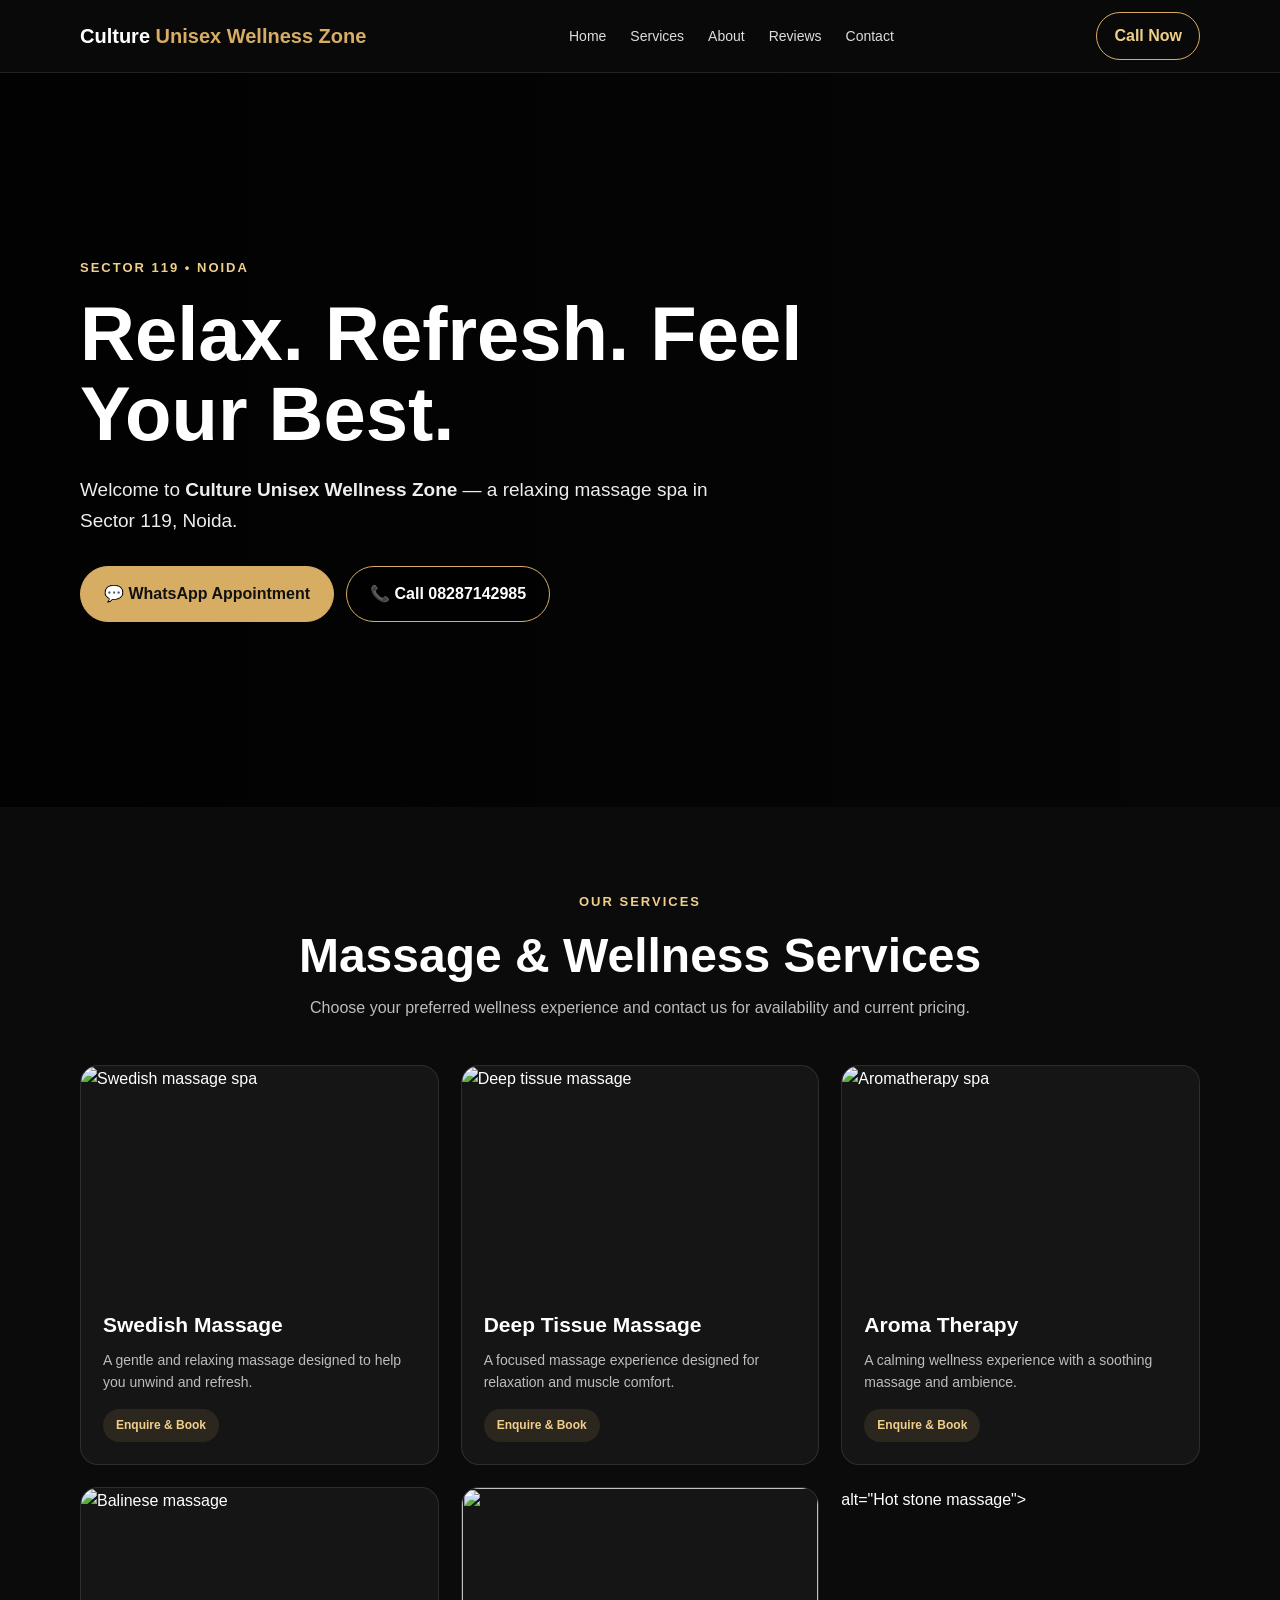
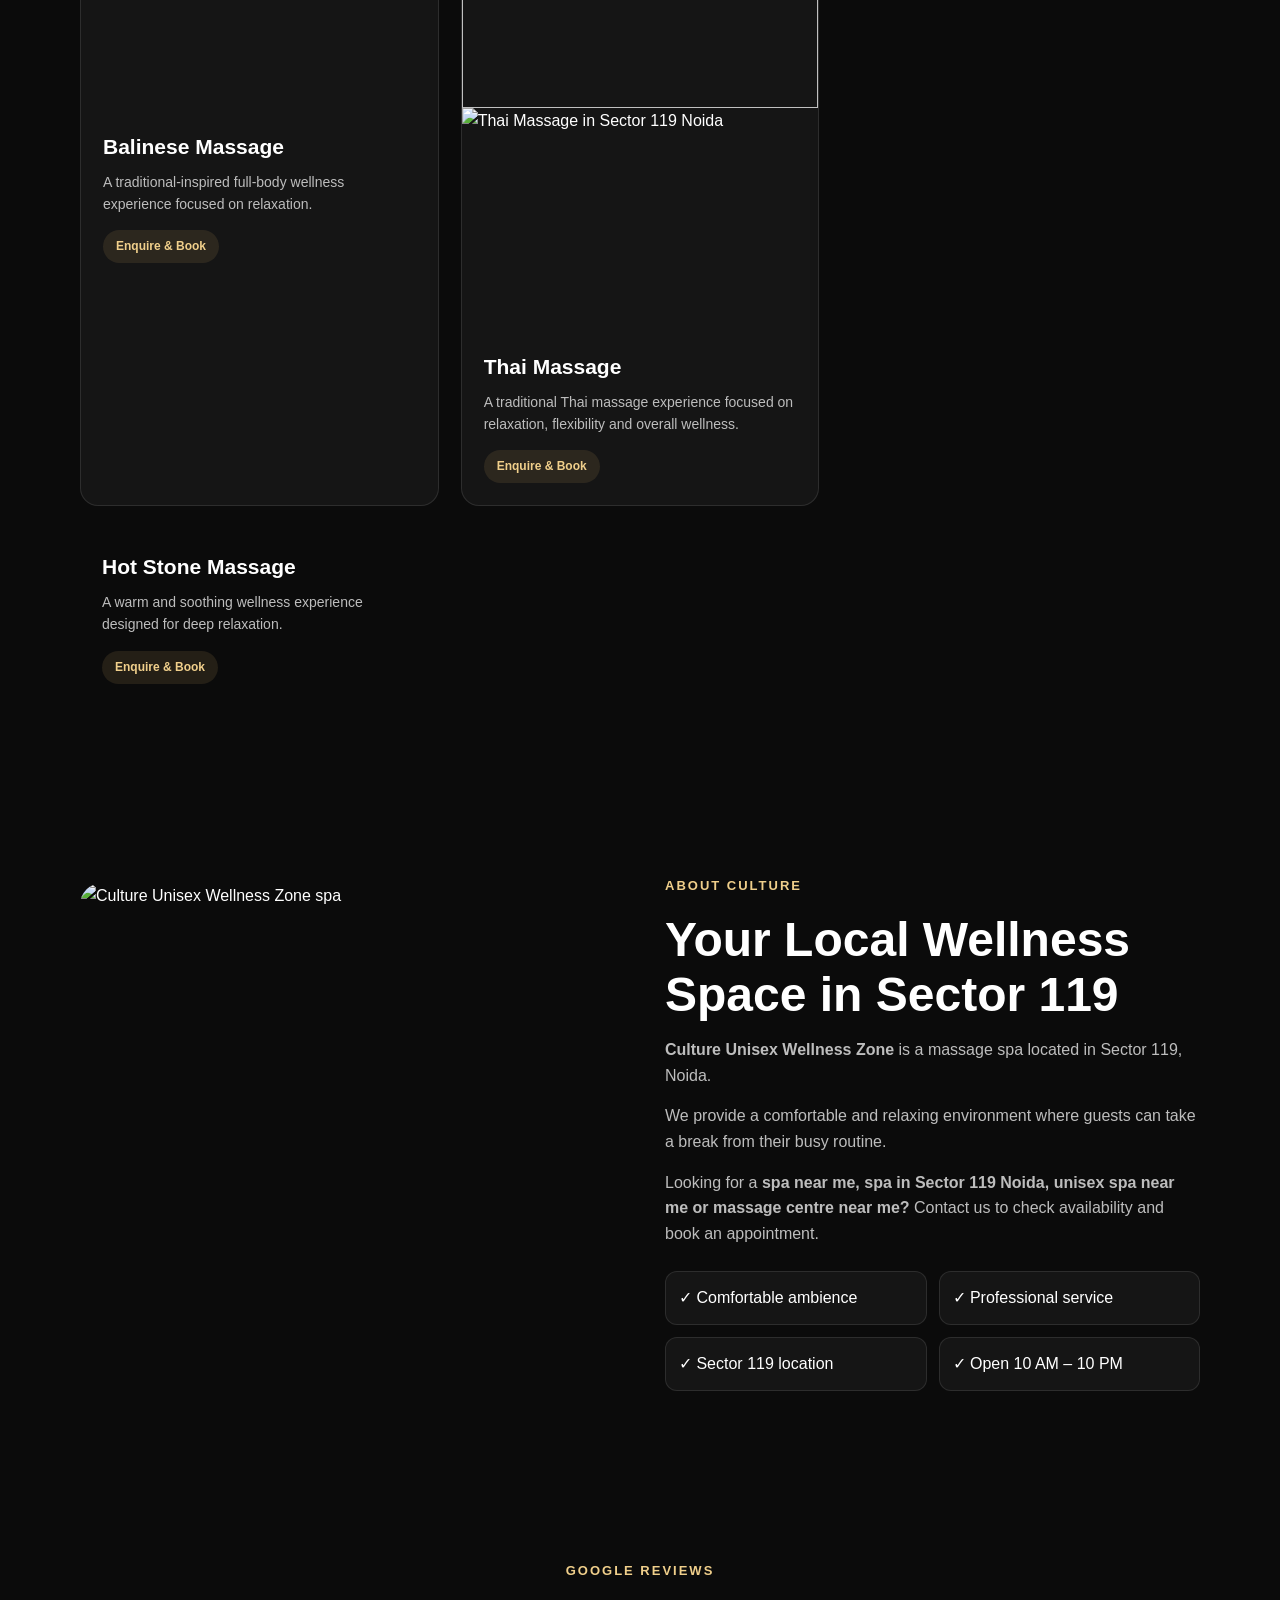
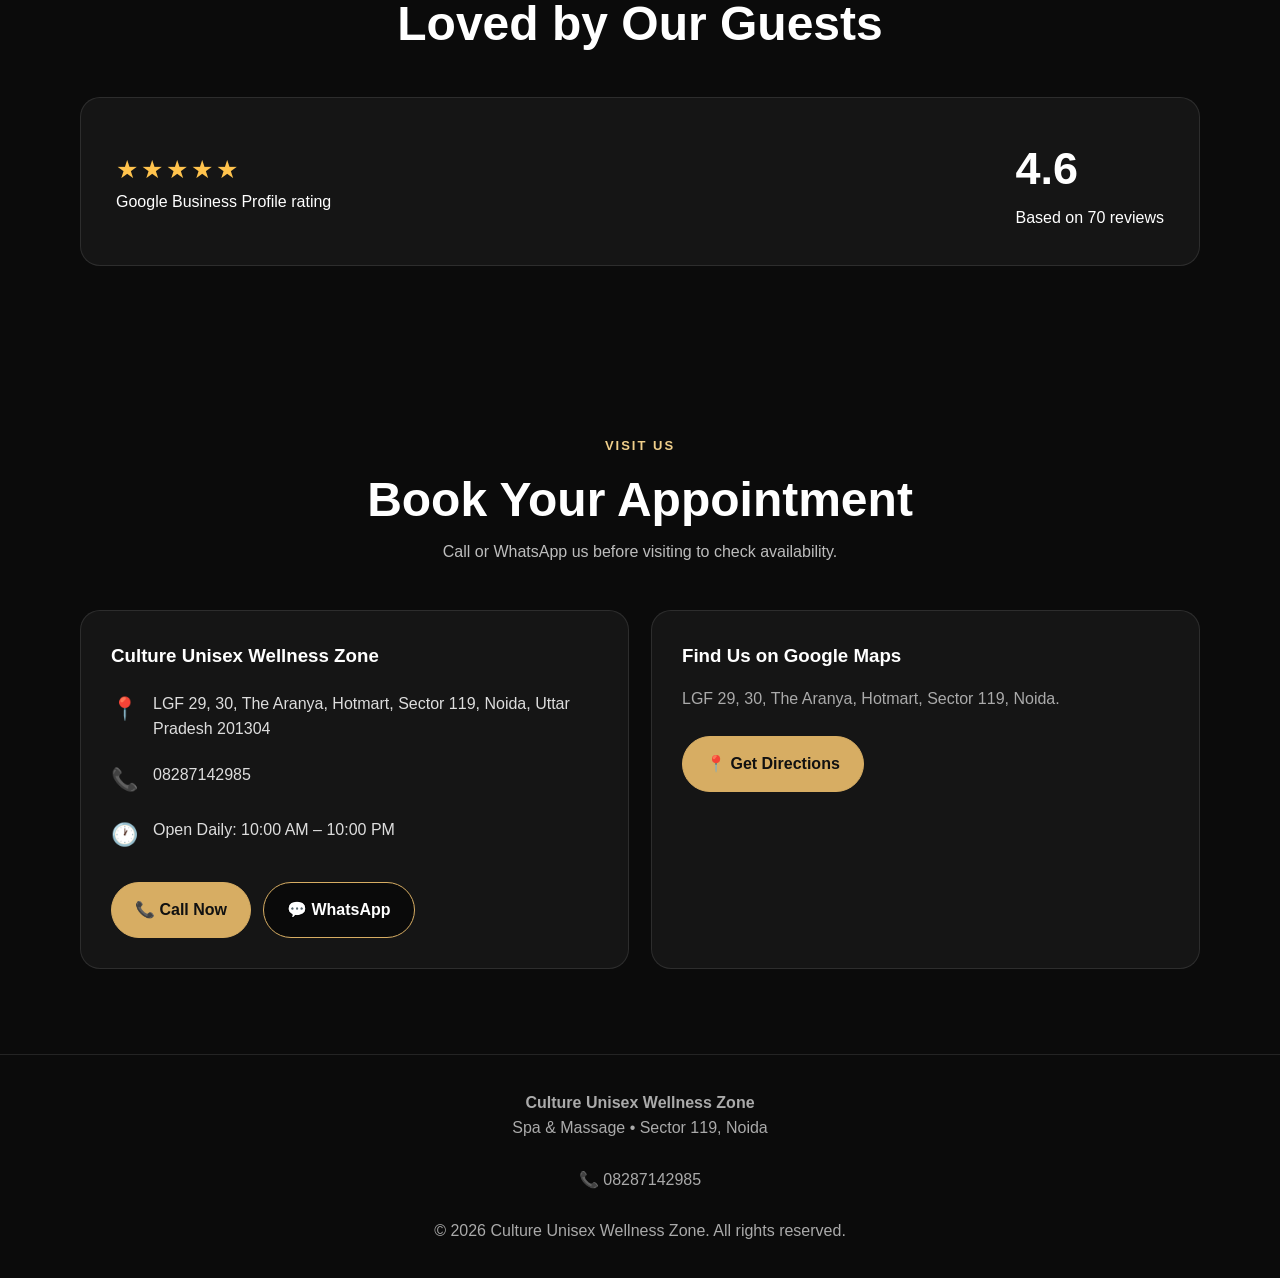
==== commit abd2124c: "Update index.html" ====
--- a/index.html
+++ b/index.html
@@ -675,39 +675,37 @@
 
       <div class="service-card">
 
-        <img
-          class="service-image"
-          src="https://images.unsplash.com/photo-1544161497-8bc9b9f6f9a3?auto=format&fit=crop&w=900&q=80"
-          alt="Thai massage">
-
-        <div class="service-content">
-
-          <h3>
-            Thai Massage
-          </h3>
-
-          <p>
-            A traditional massage experience focused on relaxation
-            and flexibility.
-          </p>
-
-          <a
-            class="book-small"
-            href="https://wa.me/918287142985?text=Hello%2C%20I%20would%20like%20to%20enquire%20about%20Thai%20Massage."
-            target="_blank">
-            Enquire & Book
-          </a>
-
-        </div>
-
-      </div>
-
-
-      <div class="service-card">
-
-        <img
-          class="service-image"
-          src="https://images.unsplash.com/photo-1600334129128-685c5582fd35?auto=format&fit=crop&w=900&q=80"
+  <img
+    class="service-image"
+    src="..."
+    <div class="service-card">
+
+  <img
+    class="service-image"
+    src="https://images.unsplash.com/photo-1544161515-4ab6ce6db874?auto=format&fit=crop&w=900&q=80"
+    alt="Thai Massage in Sector 119 Noida">
+
+  <div class="service-content">
+
+    <h3>
+      Thai Massage
+    </h3>
+
+    <p>
+      A traditional Thai massage experience focused on relaxation,
+      flexibility and overall wellness.
+    </p>
+
+    <a
+      class="book-small"
+      href="https://wa.me/918287142985?text=Hello%2C%20I%20would%20like%20to%20enquire%20about%20Thai%20Massage."
+      target="_blank">
+      Enquire & Book
+    </a>
+
+  </div>
+
+</div>
           alt="Hot stone massage">
 
         <div class="service-content">
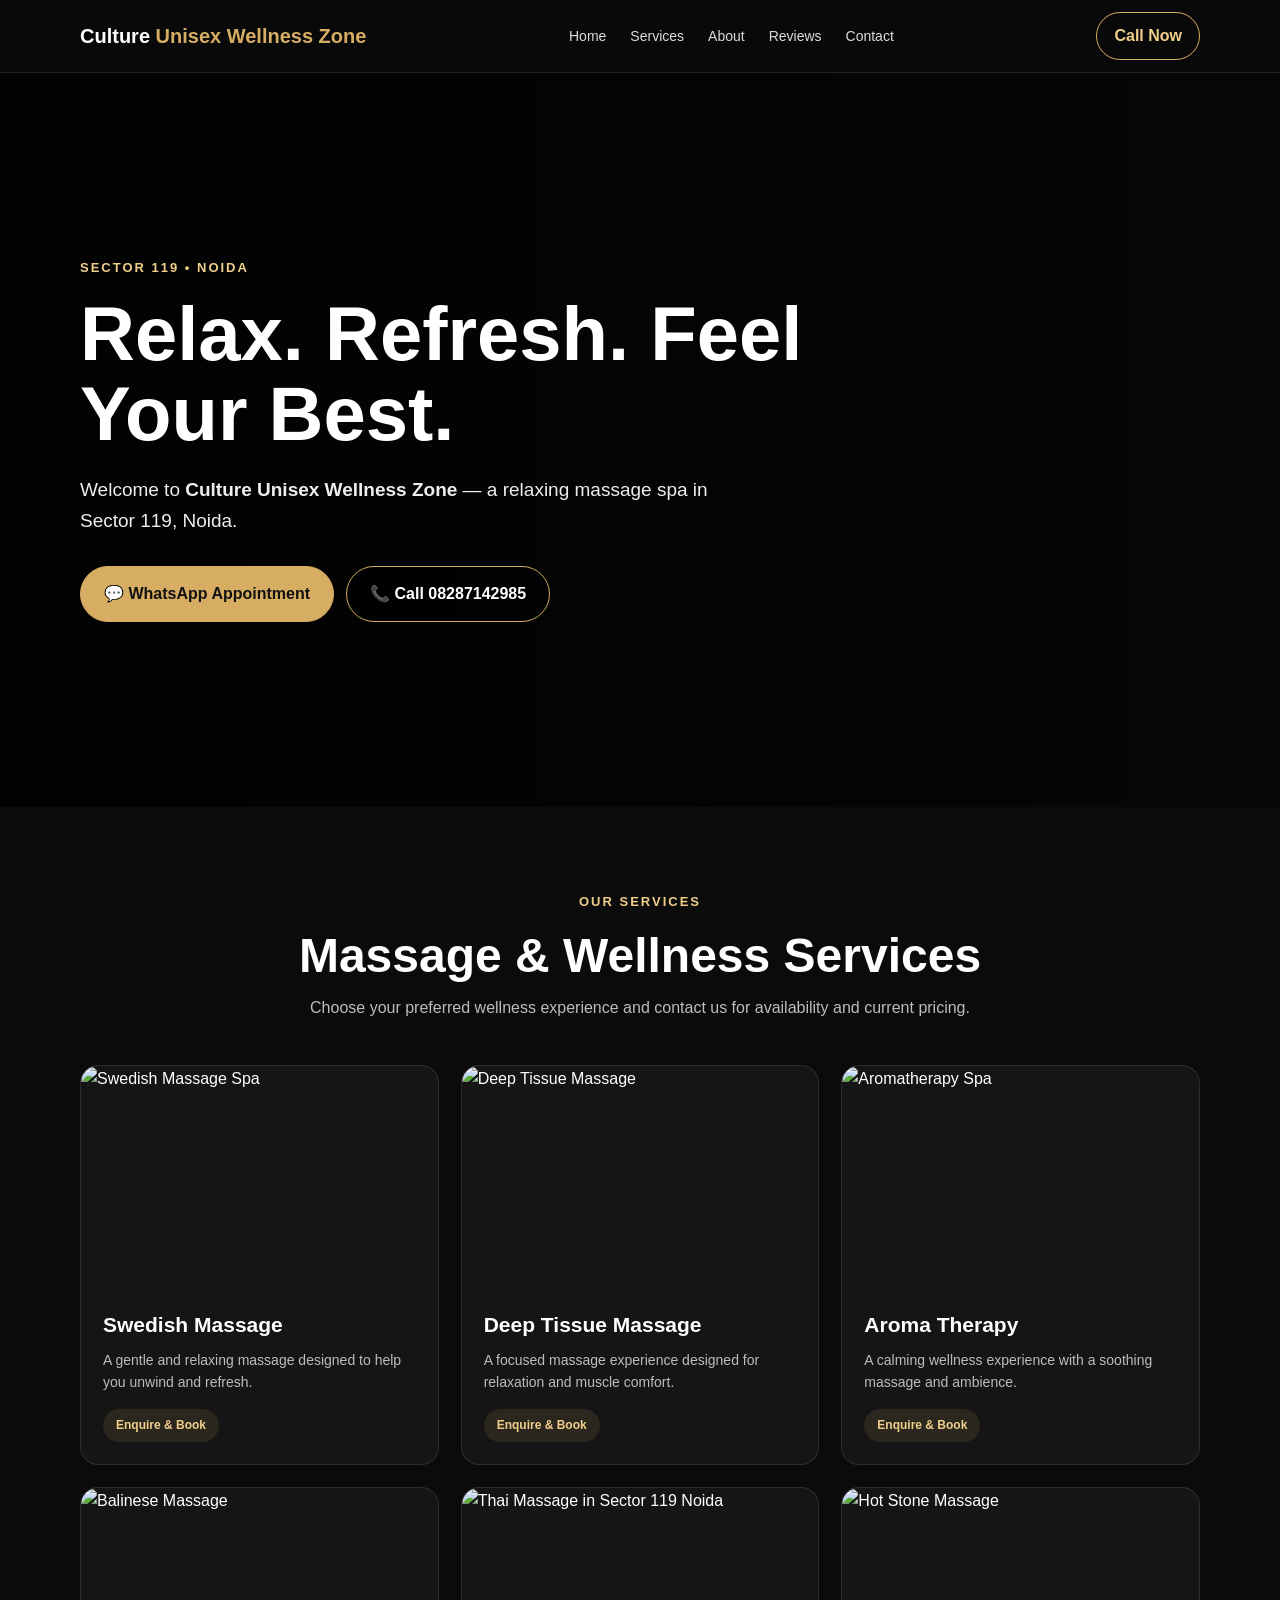
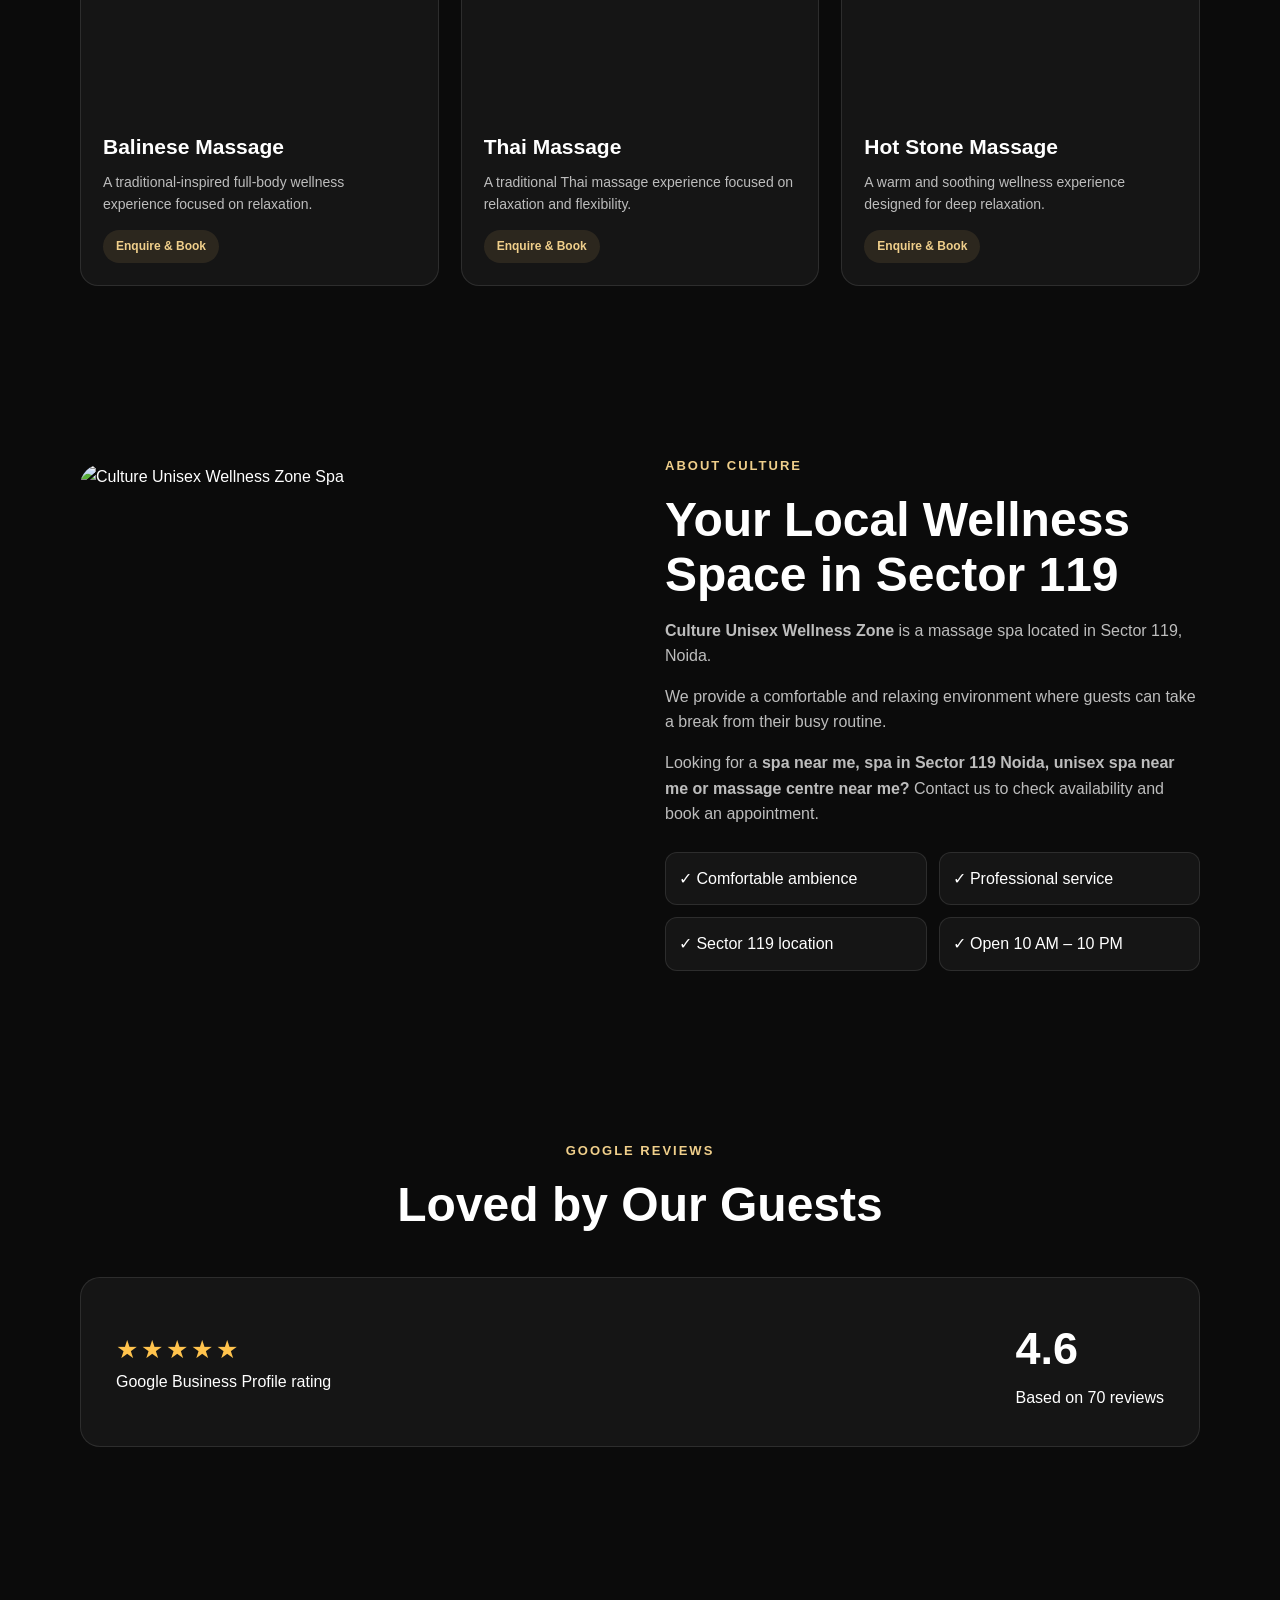
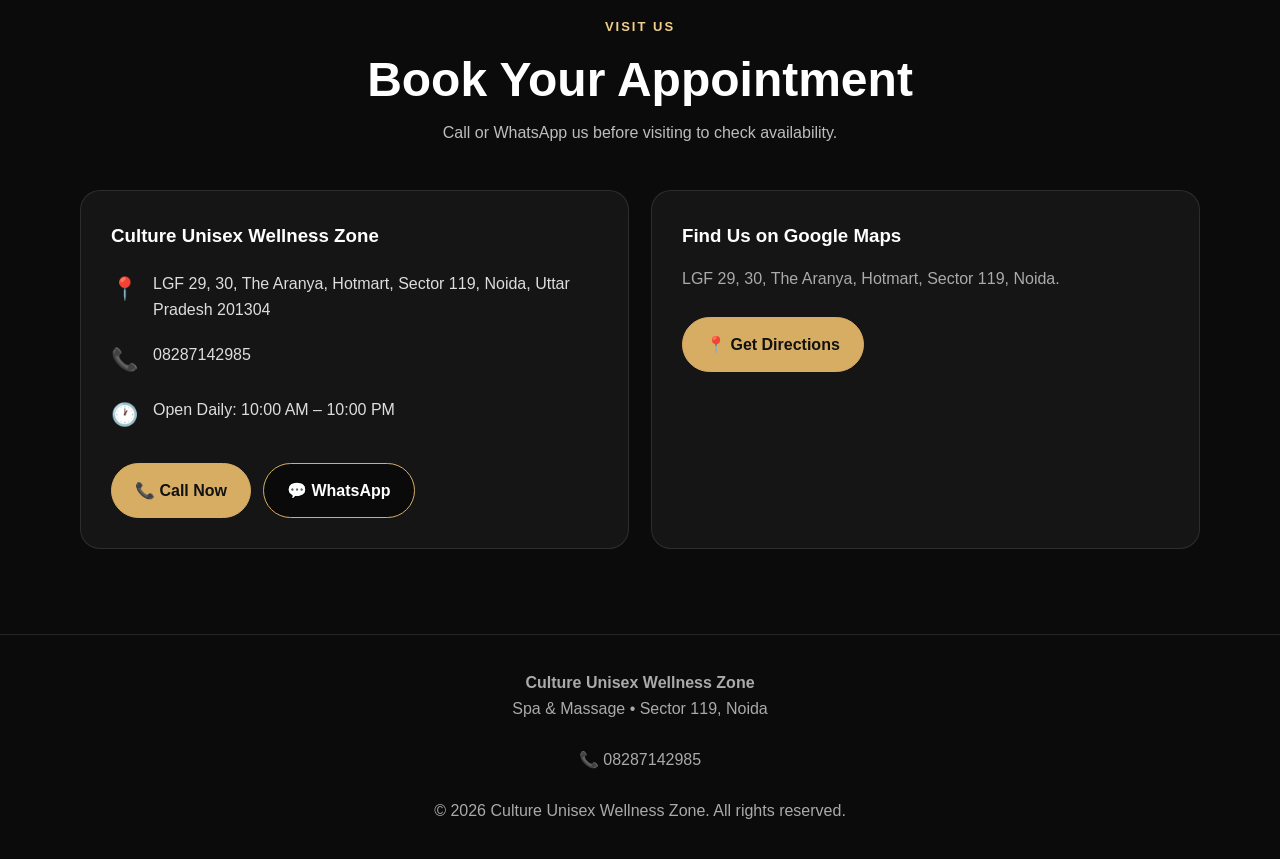
==== commit a9a25632: "Update index.html" ====
--- a/index.html
+++ b/index.html
@@ -4,6 +4,9 @@
   <meta charset="UTF-8">
   <meta name="viewport" content="width=device-width, initial-scale=1.0">
 
+  <!-- GOOGLE SEARCH CONSOLE VERIFICATION -->
+  <meta name="google-site-verification" content="rRmANQPd4HSOpnq-UDvi7078_mBzR1huEqGTPuzP1iE" />
+
   <title>Culture Unisex Wellness Zone | Spa & Massage in Sector 119 Noida</title>
 
   <meta name="description" content="Culture Unisex Wellness Zone is a massage spa in Sector 119, Noida. Visit us at LGF 29, 30, The Aranya, Hotmart. Open 10 AM to 10 PM. Call or WhatsApp for appointments.">
@@ -14,6 +17,7 @@
   <meta name="theme-color" content="#111111">
 
   <style>
+
     :root {
       --bg: #0b0b0b;
       --card: #151515;
@@ -60,6 +64,7 @@
     }
 
     /* HEADER */
+
     header {
       position: sticky;
       top: 0;
@@ -109,11 +114,13 @@
     }
 
     /* HERO */
+
     .hero {
       min-height: 720px;
       display: flex;
       align-items: center;
       position: relative;
+
       background:
         linear-gradient(
           90deg,
@@ -178,6 +185,7 @@
     }
 
     /* SECTIONS */
+
     section {
       padding: 85px 0;
     }
@@ -199,6 +207,7 @@
     }
 
     /* SERVICES */
+
     .services {
       display: grid;
       grid-template-columns: repeat(3, 1fr);
@@ -248,6 +257,7 @@
     }
 
     /* ABOUT */
+
     .about {
       display: grid;
       grid-template-columns: 1fr 1fr;
@@ -280,6 +290,7 @@
     }
 
     /* REVIEWS */
+
     .rating-box {
       background: var(--card);
       border: 1px solid var(--border);
@@ -303,6 +314,7 @@
     }
 
     /* CONTACT */
+
     .contact {
       display: grid;
       grid-template-columns: 1fr 1fr;
@@ -327,17 +339,8 @@
       font-size: 22px;
     }
 
-    /* MAP */
-    .map-box {
-      margin-top: 25px;
-      background: var(--card);
-      border: 1px solid var(--border);
-      border-radius: 20px;
-      padding: 30px;
-      text-align: center;
-    }
-
     /* FOOTER */
+
     footer {
       border-top: 1px solid var(--border);
       padding: 35px 0;
@@ -346,6 +349,7 @@
     }
 
     /* MOBILE BUTTONS */
+
     .mobile-buttons {
       display: none;
       position: fixed;
@@ -371,7 +375,8 @@
     }
 
     /* MOBILE */
-    @media(max-width: 800px) {
+
+    @media(max-width:800px) {
 
       nav {
         display: none;
@@ -415,7 +420,7 @@
       }
     }
 
-    @media(max-width: 520px) {
+    @media(max-width:520px) {
 
       .features {
         grid-template-columns: 1fr;
@@ -429,16 +434,25 @@
         font-size: 16px;
       }
     }
+
   </style>
 
-  <!-- SEO / Local Business Schema -->
+
+  <!-- LOCAL BUSINESS SEO -->
+
   <script type="application/ld+json">
+
   {
     "@context": "https://schema.org",
+
     "@type": "DaySpa",
+
     "name": "Culture Unisex Wellness Zone",
+
     "telephone": "+918287142985",
+
     "url": "https://cultureunisexwellnesszonespa-spa.in/",
+
     "address": {
       "@type": "PostalAddress",
       "streetAddress": "LGF 29, 30, The Aranya, Hotmart, Sector 119",
@@ -447,20 +461,28 @@
       "postalCode": "201304",
       "addressCountry": "IN"
     },
+
     "openingHours": "Mo-Su 10:00-22:00",
+
     "aggregateRating": {
       "@type": "AggregateRating",
       "ratingValue": "4.6",
       "reviewCount": "70"
     }
   }
+
   </script>
+
 </head>
 
+
 <body>
 
+
 <!-- HEADER -->
+
 <header>
+
   <div class="container nav">
 
     <a href="#home" class="logo">
@@ -480,10 +502,12 @@
     </a>
 
   </div>
+
 </header>
 
 
 <!-- HERO -->
+
 <section class="hero" id="home">
 
   <div class="container">
@@ -509,13 +533,17 @@
           class="btn btn-gold"
           href="https://wa.me/918287142985?text=Hello%20Culture%20Unisex%20Wellness%20Zone%2C%20I%20found%20you%20on%20Google.%20I%20would%20like%20to%20book%20an%20appointment."
           target="_blank">
+
           💬 WhatsApp Appointment
+
         </a>
 
         <a
           class="btn btn-dark"
           href="tel:+918287142985">
+
           📞 Call 08287142985
+
         </a>
 
       </div>
@@ -528,6 +556,7 @@
 
 
 <!-- SERVICES -->
+
 <section id="services">
 
   <div class="container">
@@ -553,12 +582,14 @@
     <div class="services">
 
 
+      <!-- SWEDISH -->
+
       <div class="service-card">
 
         <img
           class="service-image"
           src="https://images.unsplash.com/photo-1540555700478-4be289fbecef?auto=format&fit=crop&w=900&q=80"
-          alt="Swedish massage spa">
+          alt="Swedish Massage Spa">
 
         <div class="service-content">
 
@@ -575,20 +606,24 @@
             class="book-small"
             href="https://wa.me/918287142985?text=Hello%2C%20I%20would%20like%20to%20enquire%20about%20Swedish%20Massage."
             target="_blank">
+
             Enquire & Book
+
           </a>
 
         </div>
 
       </div>
 
+
+      <!-- DEEP TISSUE -->
 
       <div class="service-card">
 
         <img
           class="service-image"
           src="https://images.unsplash.com/photo-1600334089648-b0d9d3028eb2?auto=format&fit=crop&w=900&q=80"
-          alt="Deep tissue massage">
+          alt="Deep Tissue Massage">
 
         <div class="service-content">
 
@@ -605,20 +640,24 @@
             class="book-small"
             href="https://wa.me/918287142985?text=Hello%2C%20I%20would%20like%20to%20enquire%20about%20Deep%20Tissue%20Massage."
             target="_blank">
+
             Enquire & Book
+
           </a>
 
         </div>
 
       </div>
 
+
+      <!-- AROMA -->
 
       <div class="service-card">
 
         <img
           class="service-image"
           src="https://images.unsplash.com/photo-1544161515-4ab6ce6db874?auto=format&fit=crop&w=900&q=80"
-          alt="Aromatherapy spa">
+          alt="Aromatherapy Spa">
 
         <div class="service-content">
 
@@ -635,20 +674,24 @@
             class="book-small"
             href="https://wa.me/918287142985?text=Hello%2C%20I%20would%20like%20to%20enquire%20about%20Aroma%20Therapy."
             target="_blank">
+
             Enquire & Book
+
           </a>
 
         </div>
 
       </div>
 
+
+      <!-- BALINESE -->
 
       <div class="service-card">
 
         <img
           class="service-image"
           src="https://images.unsplash.com/photo-1515377905703-c4788e51af15?auto=format&fit=crop&w=900&q=80"
-          alt="Balinese massage">
+          alt="Balinese Massage">
 
         <div class="service-content">
 
@@ -665,7 +708,9 @@
             class="book-small"
             href="https://wa.me/918287142985?text=Hello%2C%20I%20would%20like%20to%20enquire%20about%20Balinese%20Massage."
             target="_blank">
+
             Enquire & Book
+
           </a>
 
         </div>
@@ -673,40 +718,48 @@
       </div>
 
 
+      <!-- THAI MASSAGE - FIXED IMAGE -->
+
       <div class="service-card">
 
-  <img
-    class="service-image"
-    src="..."
-    <div class="service-card">
-
-  <img
-    class="service-image"
-    src="https://images.unsplash.com/photo-1544161515-4ab6ce6db874?auto=format&fit=crop&w=900&q=80"
-    alt="Thai Massage in Sector 119 Noida">
-
-  <div class="service-content">
-
-    <h3>
-      Thai Massage
-    </h3>
-
-    <p>
-      A traditional Thai massage experience focused on relaxation,
-      flexibility and overall wellness.
-    </p>
-
-    <a
-      class="book-small"
-      href="https://wa.me/918287142985?text=Hello%2C%20I%20would%20like%20to%20enquire%20about%20Thai%20Massage."
-      target="_blank">
-      Enquire & Book
-    </a>
-
-  </div>
-
-</div>
-          alt="Hot stone massage">
+        <img
+          class="service-image"
+          src="https://images.unsplash.com/photo-1544161515-4ab6ce6db874?auto=format&fit=crop&w=900&q=80"
+          alt="Thai Massage in Sector 119 Noida">
+
+        <div class="service-content">
+
+          <h3>
+            Thai Massage
+          </h3>
+
+          <p>
+            A traditional Thai massage experience focused on
+            relaxation and flexibility.
+          </p>
+
+          <a
+            class="book-small"
+            href="https://wa.me/918287142985?text=Hello%2C%20I%20would%20like%20to%20enquire%20about%20Thai%20Massage."
+            target="_blank">
+
+            Enquire & Book
+
+          </a>
+
+        </div>
+
+      </div>
+
+
+      <!-- HOT STONE -->
+
+      <div class="service-card">
+
+        <img
+          class="service-image"
+          src="https://images.unsplash.com/photo-1600334129128-685c5582fd35?auto=format&fit=crop&w=900&q=80"
+          alt="Hot Stone Massage">
 
         <div class="service-content">
 
@@ -723,7 +776,9 @@
             class="book-small"
             href="https://wa.me/918287142985?text=Hello%2C%20I%20would%20like%20to%20enquire%20about%20Hot%20Stone%20Massage."
             target="_blank">
+
             Enquire & Book
+
           </a>
 
         </div>
@@ -739,6 +794,7 @@
 
 
 <!-- ABOUT -->
+
 <section id="about">
 
   <div class="container about">
@@ -746,7 +802,7 @@
     <img
       class="about-image"
       src="https://images.unsplash.com/photo-1544161515-4ab6ce6db874?auto=format&fit=crop&w=1200&q=85"
-      alt="Culture Unisex Wellness Zone spa">
+      alt="Culture Unisex Wellness Zone Spa">
 
     <div class="about-text">
 
@@ -803,6 +859,7 @@
 
 
 <!-- REVIEWS -->
+
 <section id="reviews">
 
   <div class="container">
@@ -855,6 +912,7 @@
 
 
 <!-- CONTACT -->
+
 <section id="contact">
 
   <div class="container">
@@ -907,9 +965,11 @@
           </div>
 
           <div>
+
             <a href="tel:+918287142985">
               08287142985
             </a>
+
           </div>
 
         </div>
@@ -933,20 +993,27 @@
           <a
             class="btn btn-gold"
             href="tel:+918287142985">
+
             📞 Call Now
+
           </a>
+
 
           <a
             class="btn btn-dark"
             href="https://wa.me/918287142985?text=Hello%20Culture%20Unisex%20Wellness%20Zone%2C%20I%20would%20like%20to%20book%20an%20appointment."
             target="_blank">
+
             💬 WhatsApp
+
           </a>
 
         </div>
 
       </div>
 
+
+      <!-- GOOGLE MAP -->
 
       <div class="contact-box">
 
@@ -981,6 +1048,7 @@
 
 
 <!-- FOOTER -->
+
 <footer>
 
   <div class="container">
@@ -1007,23 +1075,29 @@
 </footer>
 
 
-<!-- MOBILE STICKY BUTTONS -->
+<!-- MOBILE CALL + WHATSAPP -->
+
 <div class="mobile-buttons">
 
   <a
     class="mobile-call"
     href="tel:+918287142985">
+
     📞 Call Now
+
   </a>
 
   <a
     class="mobile-whatsapp"
     href="https://wa.me/918287142985?text=Hello%20Culture%20Unisex%20Wellness%20Zone%2C%20I%20found%20you%20on%20Google.%20I%20would%20like%20to%20book%20an%20appointment."
     target="_blank">
+
     💬 WhatsApp
+
   </a>
 
 </div>
+
 
 </body>
 </html>
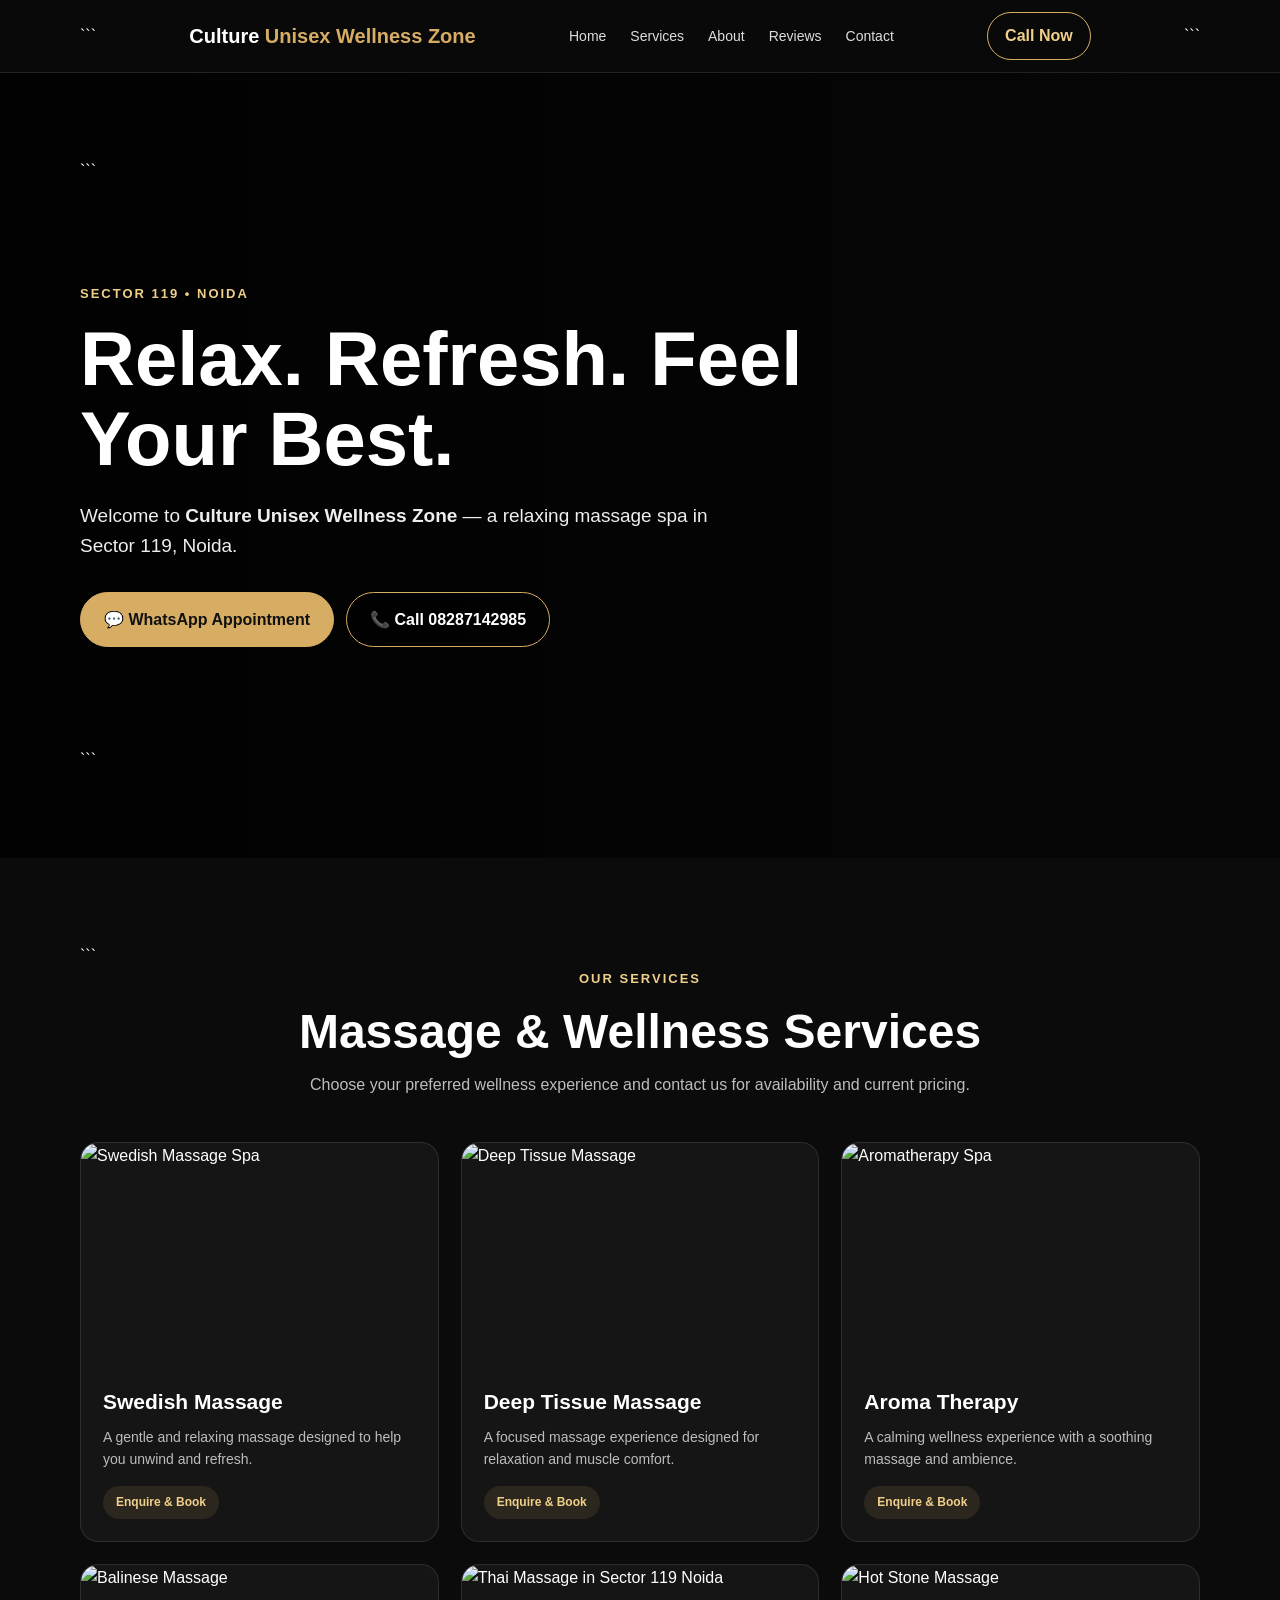
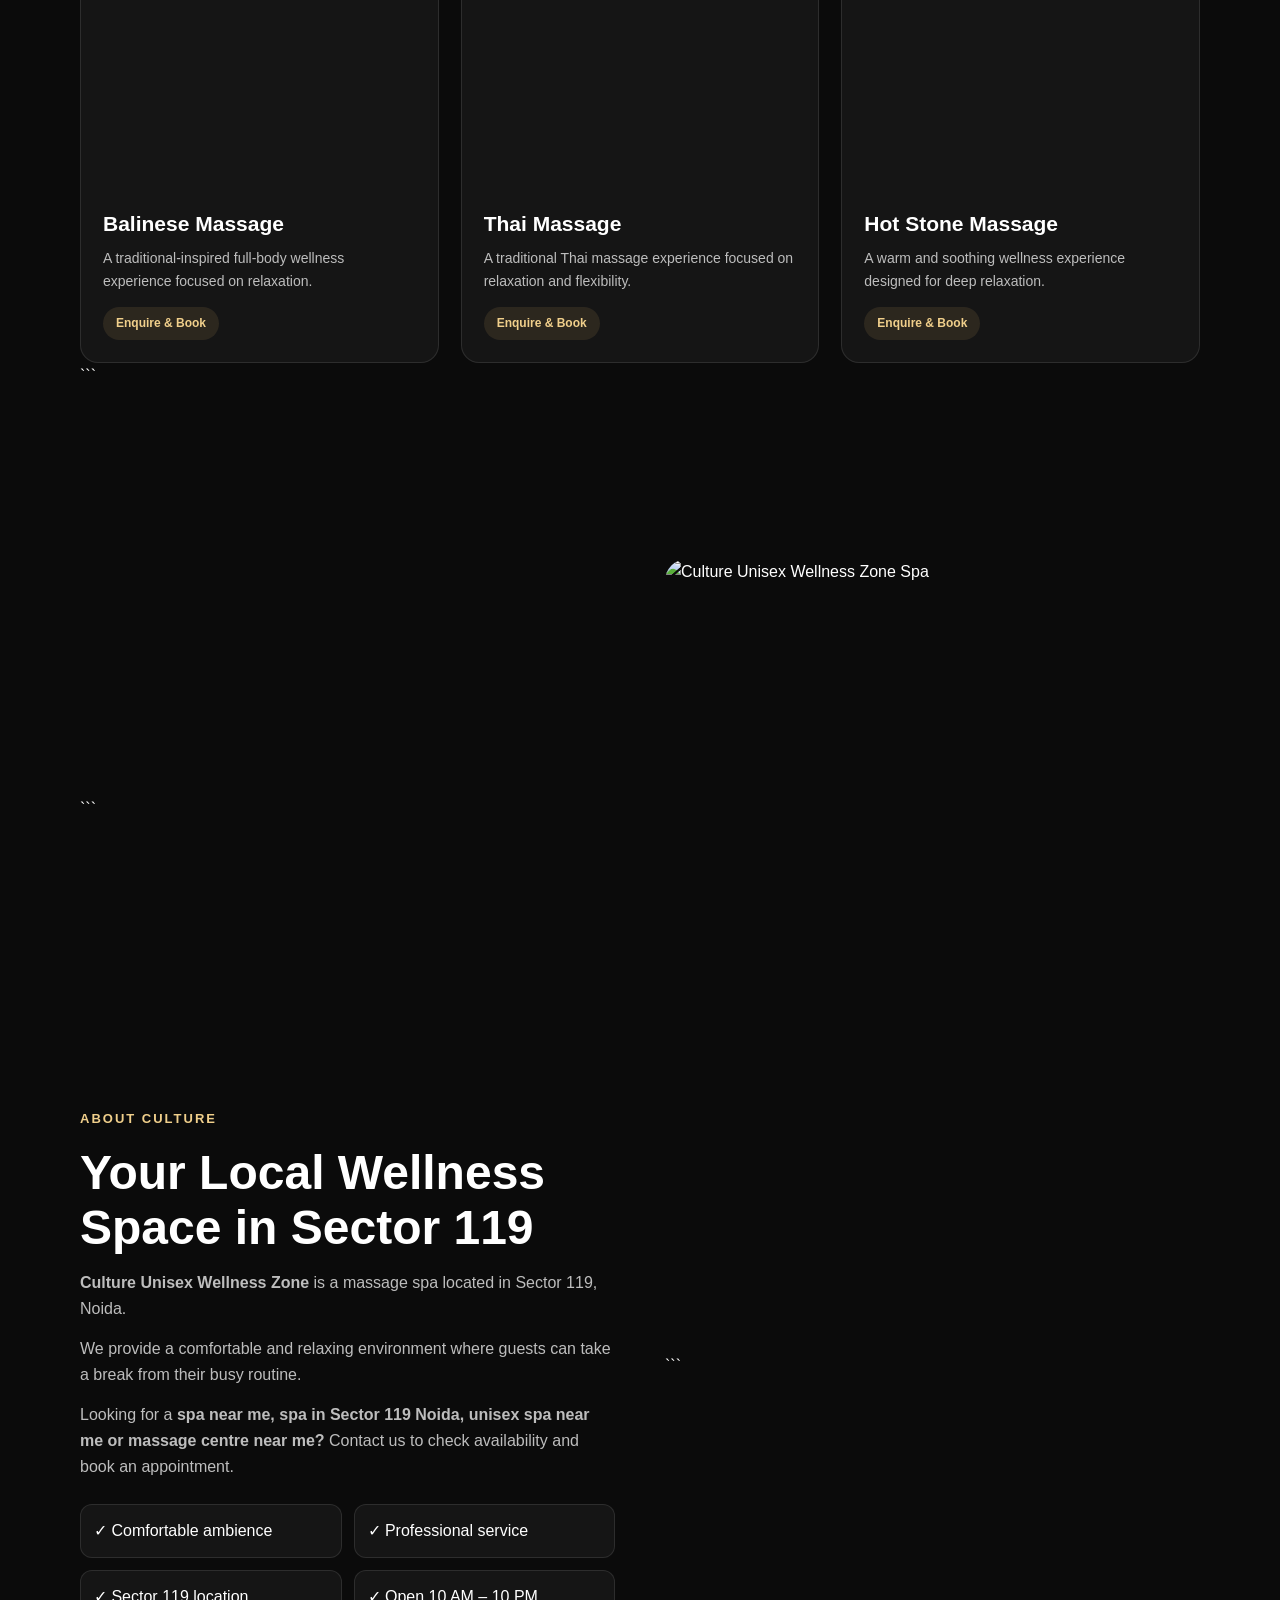
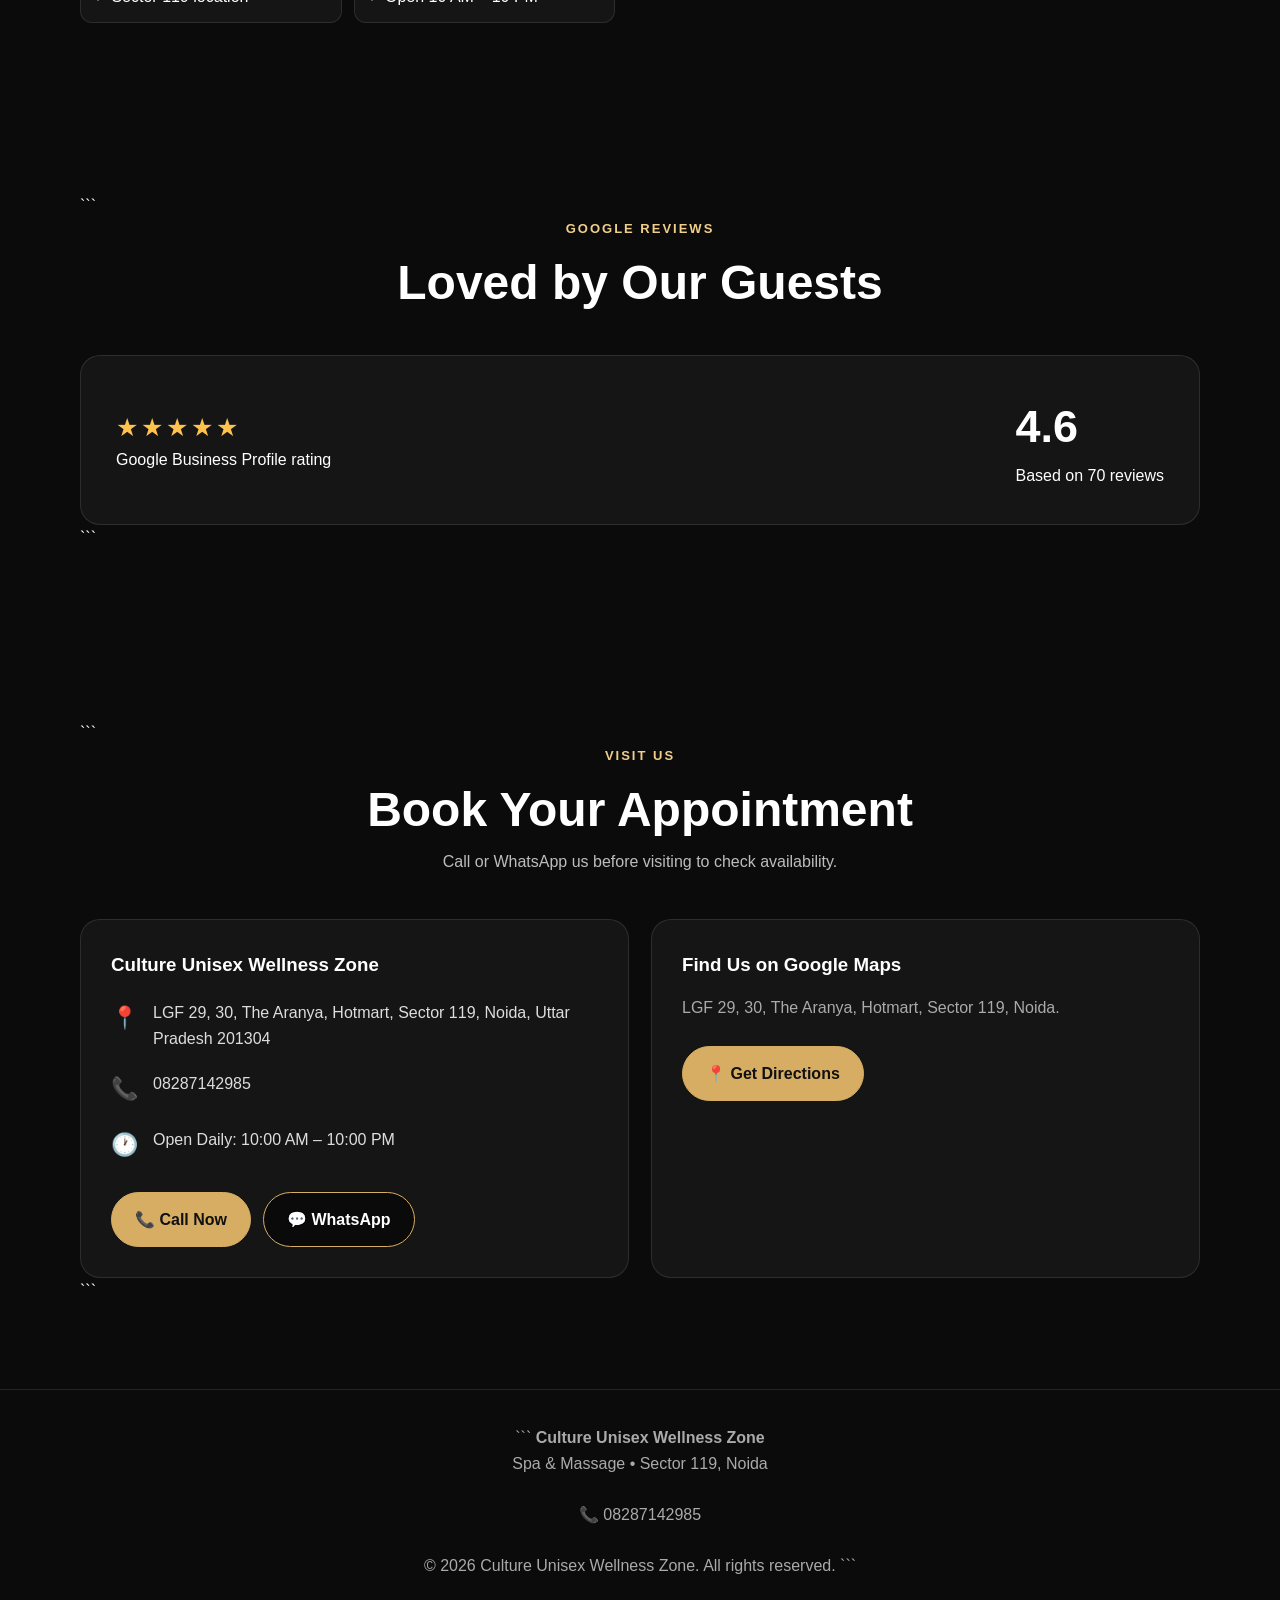
==== commit e8e4dd46: "Integrate Facebook Pixel and update HTML structure Added Facebook Pixel tracking code and updated va" ====
--- a/index.html
+++ b/index.html
@@ -1,23 +1,56 @@
 <!DOCTYPE html>
+
 <html lang="en">
 <head>
   <meta charset="UTF-8">
   <meta name="viewport" content="width=device-width, initial-scale=1.0">
 
   <!-- GOOGLE SEARCH CONSOLE VERIFICATION -->
+
   <meta name="google-site-verification" content="rRmANQPd4HSOpnq-UDvi7078_mBzR1huEqGTPuzP1iE" />
+  <meta name="google-site-verification" content="ExLXavmK3eyFoPcmY0Znq38Cyb9Pq3PMSBXR5X0lT3c" />
+
+  <!-- META PIXEL CODE -->
+
+  <script>
+  !function(f,b,e,v,n,t,s)
+  {if(f.fbq)return;n=f.fbq=function(){n.callMethod?
+  n.callMethod.apply(n,arguments):n.queue.push(arguments)};
+  if(!f._fbq)f._fbq=n;n.push=n;n.loaded=!0;n.version='2.0';
+  n.queue=[];t=b.createElement(e);t.async=!0;
+  t.src=v;s=b.getElementsByTagName(e)[0];
+  s.parentNode.insertBefore(t,s)}(window, document,'script',
+  'https://connect.facebook.net/en_US/fbevents.js');
+
+  fbq('init', '1521569083349602');
+  fbq('track', 'PageView');
+  </script>
+
+  <noscript>
+    <img
+      height="1"
+      width="1"
+      style="display:none"
+      src="https://www.facebook.com/tr?id=1521569083349602&ev=PageView&noscript=1"
+      alt=""
+    />
+  </noscript>
+  <!-- END META PIXEL CODE -->
 
   <title>Culture Unisex Wellness Zone | Spa & Massage in Sector 119 Noida</title>
 
-  <meta name="description" content="Culture Unisex Wellness Zone is a massage spa in Sector 119, Noida. Visit us at LGF 29, 30, The Aranya, Hotmart. Open 10 AM to 10 PM. Call or WhatsApp for appointments.">
-
-  <meta name="keywords" content="spa near me, spa in sector 119 noida, massage spa sector 119, massage centre near me, unisex spa near me, spa near me noida, body massage sector 119 noida">
+  <meta name="description" content="Culture Unisex Wellness Zone is a unisex spa and massage centre in Sector 119, Noida. Visit LGF 29, 30, The Aranya, Hotmart for Swedish, Deep Tissue, Aroma, Balinese, Thai and Hot Stone massage. Open daily 10 AM to 10 PM. Call or WhatsApp for appointments.">
+
+  <meta name="keywords" content="spa near me, spa in Sector 119 Noida, massage spa Sector 119, massage centre near me, unisex spa near me, spa near me Noida, body massage Sector 119 Noida, best spa in Sector 119 Noida, massage centre Sector 119 Noida">
 
   <meta name="robots" content="index, follow">
+  <meta name="author" content="Culture Unisex Wellness Zone">
+
+  <link rel="canonical" href="https://cultureunisexwellnesszonespa-spa.in/">
+
   <meta name="theme-color" content="#111111">
 
   <style>
-
     :root {
       --bg: #0b0b0b;
       --card: #151515;
@@ -434,25 +467,17 @@
         font-size: 16px;
       }
     }
-
   </style>
 
-
   <!-- LOCAL BUSINESS SEO -->
 
   <script type="application/ld+json">
-
   {
     "@context": "https://schema.org",
-
     "@type": "DaySpa",
-
     "name": "Culture Unisex Wellness Zone",
-
     "telephone": "+918287142985",
-
     "url": "https://cultureunisexwellnesszonespa-spa.in/",
-
     "address": {
       "@type": "PostalAddress",
       "streetAddress": "LGF 29, 30, The Aranya, Hotmart, Sector 119",
@@ -461,643 +486,577 @@
       "postalCode": "201304",
       "addressCountry": "IN"
     },
-
     "openingHours": "Mo-Su 10:00-22:00",
-
     "aggregateRating": {
       "@type": "AggregateRating",
       "ratingValue": "4.6",
       "reviewCount": "70"
     }
   }
-
   </script>
 
 </head>
 
-
 <body>
 
-
 <!-- HEADER -->
 
 <header>
-
   <div class="container nav">
 
-    <a href="#home" class="logo">
-      Culture <span>Unisex Wellness Zone</span>
+```
+<a href="#home" class="logo">
+  Culture <span>Unisex Wellness Zone</span>
+</a>
+
+<nav>
+  <a href="#home">Home</a>
+  <a href="#services">Services</a>
+  <a href="#about">About</a>
+  <a href="#reviews">Reviews</a>
+  <a href="#contact">Contact</a>
+</nav>
+
+<a href="tel:+918287142985" class="call-btn">
+  Call Now
+</a>
+```
+
+  </div>
+</header>
+
+<!-- HERO -->
+
+<section class="hero" id="home">
+
+  <div class="container">
+
+```
+<div class="hero-content">
+
+  <div class="eyebrow">
+    Sector 119 • Noida
+  </div>
+
+  <h1>
+    Relax. Refresh. Feel Your Best.
+  </h1>
+
+  <p>
+    Welcome to <strong>Culture Unisex Wellness Zone</strong> —
+    a relaxing massage spa in Sector 119, Noida.
+  </p>
+
+  <div class="buttons">
+
+    <a
+      class="btn btn-gold"
+      href="https://wa.me/918287142985?text=Hello%20Culture%20Unisex%20Wellness%20Zone%2C%20I%20found%20you%20on%20Google.%20I%20would%20like%20to%20book%20an%20appointment."
+      target="_blank">
+      💬 WhatsApp Appointment
     </a>
 
-    <nav>
-      <a href="#home">Home</a>
-      <a href="#services">Services</a>
-      <a href="#about">About</a>
-      <a href="#reviews">Reviews</a>
-      <a href="#contact">Contact</a>
-    </nav>
-
-    <a href="tel:+918287142985" class="call-btn">
-      Call Now
+    <a
+      class="btn btn-dark"
+      href="tel:+918287142985">
+      📞 Call 08287142985
     </a>
 
   </div>
 
-</header>
-
-
-<!-- HERO -->
-
-<section class="hero" id="home">
+</div>
+```
+
+  </div>
+
+</section>
+
+<!-- SERVICES -->
+
+<section id="services">
 
   <div class="container">
 
-    <div class="hero-content">
-
-      <div class="eyebrow">
-        Sector 119 • Noida
+```
+<div class="section-head">
+
+  <div class="eyebrow">
+    Our Services
+  </div>
+
+  <h2>
+    Massage & Wellness Services
+  </h2>
+
+  <p>
+    Choose your preferred wellness experience and contact us
+    for availability and current pricing.
+  </p>
+
+</div>
+
+<div class="services">
+
+  <div class="service-card">
+
+    <img
+      class="service-image"
+      src="https://images.unsplash.com/photo-1540555700478-4be289fbecef?auto=format&fit=crop&w=900&q=80"
+      alt="Swedish Massage Spa">
+
+    <div class="service-content">
+
+      <h3>
+        Swedish Massage
+      </h3>
+
+      <p>
+        A gentle and relaxing massage designed to help you unwind
+        and refresh.
+      </p>
+
+      <a
+        class="book-small"
+        href="https://wa.me/918287142985?text=Hello%2C%20I%20would%20like%20to%20enquire%20about%20Swedish%20Massage."
+        target="_blank">
+        Enquire & Book
+      </a>
+
+    </div>
+
+  </div>
+
+  <div class="service-card">
+
+    <img
+      class="service-image"
+      src="https://images.unsplash.com/photo-1600334089648-b0d9d3028eb2?auto=format&fit=crop&w=900&q=80"
+      alt="Deep Tissue Massage">
+
+    <div class="service-content">
+
+      <h3>
+        Deep Tissue Massage
+      </h3>
+
+      <p>
+        A focused massage experience designed for relaxation
+        and muscle comfort.
+      </p>
+
+      <a
+        class="book-small"
+        href="https://wa.me/918287142985?text=Hello%2C%20I%20would%20like%20to%20enquire%20about%20Deep%20Tissue%20Massage."
+        target="_blank">
+        Enquire & Book
+      </a>
+
+    </div>
+
+  </div>
+
+  <div class="service-card">
+
+    <img
+      class="service-image"
+      src="https://images.unsplash.com/photo-1544161515-4ab6ce6db874?auto=format&fit=crop&w=900&q=80"
+      alt="Aromatherapy Spa">
+
+    <div class="service-content">
+
+      <h3>
+        Aroma Therapy
+      </h3>
+
+      <p>
+        A calming wellness experience with a soothing
+        massage and ambience.
+      </p>
+
+      <a
+        class="book-small"
+        href="https://wa.me/918287142985?text=Hello%2C%20I%20would%20like%20to%20enquire%20about%20Aroma%20Therapy."
+        target="_blank">
+        Enquire & Book
+      </a>
+
+    </div>
+
+  </div>
+
+  <div class="service-card">
+
+    <img
+      class="service-image"
+      src="https://images.unsplash.com/photo-1515377905703-c4788e51af15?auto=format&fit=crop&w=900&q=80"
+      alt="Balinese Massage">
+
+    <div class="service-content">
+
+      <h3>
+        Balinese Massage
+      </h3>
+
+      <p>
+        A traditional-inspired full-body wellness experience
+        focused on relaxation.
+      </p>
+
+      <a
+        class="book-small"
+        href="https://wa.me/918287142985?text=Hello%2C%20I%20would%20like%20to%20enquire%20about%20Balinese%20Massage."
+        target="_blank">
+        Enquire & Book
+      </a>
+
+    </div>
+
+  </div>
+
+  <div class="service-card">
+
+    <img
+      class="service-image"
+      src="https://images.unsplash.com/photo-1544161515-4ab6ce6db874?auto=format&fit=crop&w=900&q=80"
+      alt="Thai Massage in Sector 119 Noida">
+
+    <div class="service-content">
+
+      <h3>
+        Thai Massage
+      </h3>
+
+      <p>
+        A traditional Thai massage experience focused on
+        relaxation and flexibility.
+      </p>
+
+      <a
+        class="book-small"
+        href="https://wa.me/918287142985?text=Hello%2C%20I%20would%20like%20to%20enquire%20about%20Thai%20Massage."
+        target="_blank">
+        Enquire & Book
+      </a>
+
+    </div>
+
+  </div>
+
+  <div class="service-card">
+
+    <img
+      class="service-image"
+      src="https://images.unsplash.com/photo-1600334129128-685c5582fd35?auto=format&fit=crop&w=900&q=80"
+      alt="Hot Stone Massage">
+
+    <div class="service-content">
+
+      <h3>
+        Hot Stone Massage
+      </h3>
+
+      <p>
+        A warm and soothing wellness experience designed
+        for deep relaxation.
+      </p>
+
+      <a
+        class="book-small"
+        href="https://wa.me/918287142985?text=Hello%2C%20I%20would%20like%20to%20enquire%20about%20Hot%20Stone%20Massage."
+        target="_blank">
+        Enquire & Book
+      </a>
+
+    </div>
+
+  </div>
+
+</div>
+```
+
+  </div>
+
+</section>
+
+<!-- ABOUT -->
+
+<section id="about">
+
+  <div class="container about">
+
+```
+<img
+  class="about-image"
+  src="https://images.unsplash.com/photo-1544161515-4ab6ce6db874?auto=format&fit=crop&w=1200&q=85"
+  alt="Culture Unisex Wellness Zone Spa">
+
+<div class="about-text">
+
+  <div class="eyebrow">
+    About Culture
+  </div>
+
+  <h2>
+    Your Local Wellness Space in Sector 119
+  </h2>
+
+  <p>
+    <strong>Culture Unisex Wellness Zone</strong> is a massage spa
+    located in Sector 119, Noida.
+  </p>
+
+  <p>
+    We provide a comfortable and relaxing environment where guests
+    can take a break from their busy routine.
+  </p>
+
+  <p>
+    Looking for a <strong>spa near me, spa in Sector 119 Noida,
+    unisex spa near me or massage centre near me?</strong>
+    Contact us to check availability and book an appointment.
+  </p>
+
+  <div class="features">
+
+    <div class="feature">
+      ✓ Comfortable ambience
+    </div>
+
+    <div class="feature">
+      ✓ Professional service
+    </div>
+
+    <div class="feature">
+      ✓ Sector 119 location
+    </div>
+
+    <div class="feature">
+      ✓ Open 10 AM – 10 PM
+    </div>
+
+  </div>
+
+</div>
+```
+
+  </div>
+
+</section>
+
+<!-- REVIEWS -->
+
+<section id="reviews">
+
+  <div class="container">
+
+```
+<div class="section-head">
+
+  <div class="eyebrow">
+    Google Reviews
+  </div>
+
+  <h2>
+    Loved by Our Guests
+  </h2>
+
+</div>
+
+<div class="rating-box">
+
+  <div>
+
+    <div class="stars">
+      ★★★★★
+    </div>
+
+    <p>
+      Google Business Profile rating
+    </p>
+
+  </div>
+
+  <div>
+
+    <div class="rating-number">
+      4.6
+    </div>
+
+    <span>
+      Based on 70 reviews
+    </span>
+
+  </div>
+
+</div>
+```
+
+  </div>
+
+</section>
+
+<!-- CONTACT -->
+
+<section id="contact">
+
+  <div class="container">
+
+```
+<div class="section-head">
+
+  <div class="eyebrow">
+    Visit Us
+  </div>
+
+  <h2>
+    Book Your Appointment
+  </h2>
+
+  <p>
+    Call or WhatsApp us before visiting to check availability.
+  </p>
+
+</div>
+
+<div class="contact">
+
+  <div class="contact-box">
+
+    <h3>
+      Culture Unisex Wellness Zone
+    </h3>
+
+    <div class="contact-row">
+
+      <div class="contact-icon">
+        📍
       </div>
 
-      <h1>
-        Relax. Refresh. Feel Your Best.
-      </h1>
-
-      <p>
-        Welcome to <strong>Culture Unisex Wellness Zone</strong> —
-        a relaxing massage spa in Sector 119, Noida.
-      </p>
-
-      <div class="buttons">
-
-        <a
-          class="btn btn-gold"
-          href="https://wa.me/918287142985?text=Hello%20Culture%20Unisex%20Wellness%20Zone%2C%20I%20found%20you%20on%20Google.%20I%20would%20like%20to%20book%20an%20appointment."
-          target="_blank">
-
-          💬 WhatsApp Appointment
-
+      <div>
+        LGF 29, 30, The Aranya, Hotmart,
+        Sector 119, Noida, Uttar Pradesh 201304
+      </div>
+
+    </div>
+
+    <div class="contact-row">
+
+      <div class="contact-icon">
+        📞
+      </div>
+
+      <div>
+        <a href="tel:+918287142985">
+          08287142985
         </a>
-
-        <a
-          class="btn btn-dark"
-          href="tel:+918287142985">
-
-          📞 Call 08287142985
-
-        </a>
-
       </div>
 
     </div>
 
+    <div class="contact-row">
+
+      <div class="contact-icon">
+        🕐
+      </div>
+
+      <div>
+        Open Daily: 10:00 AM – 10:00 PM
+      </div>
+
+    </div>
+
+    <div class="buttons">
+
+      <a
+        class="btn btn-gold"
+        href="tel:+918287142985">
+        📞 Call Now
+      </a>
+
+      <a
+        class="btn btn-dark"
+        href="https://wa.me/918287142985?text=Hello%20Culture%20Unisex%20Wellness%20Zone%2C%20I%20would%20like%20to%20book%20an%20appointment."
+        target="_blank">
+        💬 WhatsApp
+      </a>
+
+    </div>
+
+  </div>
+
+  <div class="contact-box">
+
+    <h3>
+      Find Us on Google Maps
+    </h3>
+
+    <p style="color:#aaa;margin:15px 0 25px">
+      LGF 29, 30, The Aranya, Hotmart,
+      Sector 119, Noida.
+    </p>
+
+    <a
+      class="btn btn-gold"
+      href="https://maps.app.goo.gl/ivuAfLESegouKhjG9"
+      target="_blank"
+      rel="noopener">
+      📍 Get Directions
+    </a>
+
+  </div>
+
+</div>
+```
+
   </div>
 
 </section>
 
-
-<!-- SERVICES -->
-
-<section id="services">
+<!-- FOOTER -->
+
+<footer>
 
   <div class="container">
 
-    <div class="section-head">
-
-      <div class="eyebrow">
-        Our Services
-      </div>
-
-      <h2>
-        Massage & Wellness Services
-      </h2>
-
-      <p>
-        Choose your preferred wellness experience and contact us
-        for availability and current pricing.
-      </p>
-
-    </div>
-
-
-    <div class="services">
-
-
-      <!-- SWEDISH -->
-
-      <div class="service-card">
-
-        <img
-          class="service-image"
-          src="https://images.unsplash.com/photo-1540555700478-4be289fbecef?auto=format&fit=crop&w=900&q=80"
-          alt="Swedish Massage Spa">
-
-        <div class="service-content">
-
-          <h3>
-            Swedish Massage
-          </h3>
-
-          <p>
-            A gentle and relaxing massage designed to help you unwind
-            and refresh.
-          </p>
-
-          <a
-            class="book-small"
-            href="https://wa.me/918287142985?text=Hello%2C%20I%20would%20like%20to%20enquire%20about%20Swedish%20Massage."
-            target="_blank">
-
-            Enquire & Book
-
-          </a>
-
-        </div>
-
-      </div>
-
-
-      <!-- DEEP TISSUE -->
-
-      <div class="service-card">
-
-        <img
-          class="service-image"
-          src="https://images.unsplash.com/photo-1600334089648-b0d9d3028eb2?auto=format&fit=crop&w=900&q=80"
-          alt="Deep Tissue Massage">
-
-        <div class="service-content">
-
-          <h3>
-            Deep Tissue Massage
-          </h3>
-
-          <p>
-            A focused massage experience designed for relaxation
-            and muscle comfort.
-          </p>
-
-          <a
-            class="book-small"
-            href="https://wa.me/918287142985?text=Hello%2C%20I%20would%20like%20to%20enquire%20about%20Deep%20Tissue%20Massage."
-            target="_blank">
-
-            Enquire & Book
-
-          </a>
-
-        </div>
-
-      </div>
-
-
-      <!-- AROMA -->
-
-      <div class="service-card">
-
-        <img
-          class="service-image"
-          src="https://images.unsplash.com/photo-1544161515-4ab6ce6db874?auto=format&fit=crop&w=900&q=80"
-          alt="Aromatherapy Spa">
-
-        <div class="service-content">
-
-          <h3>
-            Aroma Therapy
-          </h3>
-
-          <p>
-            A calming wellness experience with a soothing
-            massage and ambience.
-          </p>
-
-          <a
-            class="book-small"
-            href="https://wa.me/918287142985?text=Hello%2C%20I%20would%20like%20to%20enquire%20about%20Aroma%20Therapy."
-            target="_blank">
-
-            Enquire & Book
-
-          </a>
-
-        </div>
-
-      </div>
-
-
-      <!-- BALINESE -->
-
-      <div class="service-card">
-
-        <img
-          class="service-image"
-          src="https://images.unsplash.com/photo-1515377905703-c4788e51af15?auto=format&fit=crop&w=900&q=80"
-          alt="Balinese Massage">
-
-        <div class="service-content">
-
-          <h3>
-            Balinese Massage
-          </h3>
-
-          <p>
-            A traditional-inspired full-body wellness experience
-            focused on relaxation.
-          </p>
-
-          <a
-            class="book-small"
-            href="https://wa.me/918287142985?text=Hello%2C%20I%20would%20like%20to%20enquire%20about%20Balinese%20Massage."
-            target="_blank">
-
-            Enquire & Book
-
-          </a>
-
-        </div>
-
-      </div>
-
-
-      <!-- THAI MASSAGE - FIXED IMAGE -->
-
-      <div class="service-card">
-
-        <img
-          class="service-image"
-          src="https://images.unsplash.com/photo-1544161515-4ab6ce6db874?auto=format&fit=crop&w=900&q=80"
-          alt="Thai Massage in Sector 119 Noida">
-
-        <div class="service-content">
-
-          <h3>
-            Thai Massage
-          </h3>
-
-          <p>
-            A traditional Thai massage experience focused on
-            relaxation and flexibility.
-          </p>
-
-          <a
-            class="book-small"
-            href="https://wa.me/918287142985?text=Hello%2C%20I%20would%20like%20to%20enquire%20about%20Thai%20Massage."
-            target="_blank">
-
-            Enquire & Book
-
-          </a>
-
-        </div>
-
-      </div>
-
-
-      <!-- HOT STONE -->
-
-      <div class="service-card">
-
-        <img
-          class="service-image"
-          src="https://images.unsplash.com/photo-1600334129128-685c5582fd35?auto=format&fit=crop&w=900&q=80"
-          alt="Hot Stone Massage">
-
-        <div class="service-content">
-
-          <h3>
-            Hot Stone Massage
-          </h3>
-
-          <p>
-            A warm and soothing wellness experience designed
-            for deep relaxation.
-          </p>
-
-          <a
-            class="book-small"
-            href="https://wa.me/918287142985?text=Hello%2C%20I%20would%20like%20to%20enquire%20about%20Hot%20Stone%20Massage."
-            target="_blank">
-
-            Enquire & Book
-
-          </a>
-
-        </div>
-
-      </div>
-
-
-    </div>
-
-  </div>
-
-</section>
-
-
-<!-- ABOUT -->
-
-<section id="about">
-
-  <div class="container about">
-
-    <img
-      class="about-image"
-      src="https://images.unsplash.com/photo-1544161515-4ab6ce6db874?auto=format&fit=crop&w=1200&q=85"
-      alt="Culture Unisex Wellness Zone Spa">
-
-    <div class="about-text">
-
-      <div class="eyebrow">
-        About Culture
-      </div>
-
-      <h2>
-        Your Local Wellness Space in Sector 119
-      </h2>
-
-      <p>
-        <strong>Culture Unisex Wellness Zone</strong> is a massage spa
-        located in Sector 119, Noida.
-      </p>
-
-      <p>
-        We provide a comfortable and relaxing environment where guests
-        can take a break from their busy routine.
-      </p>
-
-      <p>
-        Looking for a <strong>spa near me, spa in Sector 119 Noida,
-        unisex spa near me or massage centre near me?</strong>
-        Contact us to check availability and book an appointment.
-      </p>
-
-
-      <div class="features">
-
-        <div class="feature">
-          ✓ Comfortable ambience
-        </div>
-
-        <div class="feature">
-          ✓ Professional service
-        </div>
-
-        <div class="feature">
-          ✓ Sector 119 location
-        </div>
-
-        <div class="feature">
-          ✓ Open 10 AM – 10 PM
-        </div>
-
-      </div>
-
-    </div>
-
-  </div>
-
-</section>
-
-
-<!-- REVIEWS -->
-
-<section id="reviews">
-
-  <div class="container">
-
-    <div class="section-head">
-
-      <div class="eyebrow">
-        Google Reviews
-      </div>
-
-      <h2>
-        Loved by Our Guests
-      </h2>
-
-    </div>
-
-
-    <div class="rating-box">
-
-      <div>
-
-        <div class="stars">
-          ★★★★★
-        </div>
-
-        <p>
-          Google Business Profile rating
-        </p>
-
-      </div>
-
-
-      <div>
-
-        <div class="rating-number">
-          4.6
-        </div>
-
-        <span>
-          Based on 70 reviews
-        </span>
-
-      </div>
-
-    </div>
-
-  </div>
-
-</section>
-
-
-<!-- CONTACT -->
-
-<section id="contact">
-
-  <div class="container">
-
-    <div class="section-head">
-
-      <div class="eyebrow">
-        Visit Us
-      </div>
-
-      <h2>
-        Book Your Appointment
-      </h2>
-
-      <p>
-        Call or WhatsApp us before visiting to check availability.
-      </p>
-
-    </div>
-
-
-    <div class="contact">
-
-
-      <div class="contact-box">
-
-        <h3>
-          Culture Unisex Wellness Zone
-        </h3>
-
-
-        <div class="contact-row">
-
-          <div class="contact-icon">
-            📍
-          </div>
-
-          <div>
-            LGF 29, 30, The Aranya, Hotmart,
-            Sector 119, Noida, Uttar Pradesh 201304
-          </div>
-
-        </div>
-
-
-        <div class="contact-row">
-
-          <div class="contact-icon">
-            📞
-          </div>
-
-          <div>
-
-            <a href="tel:+918287142985">
-              08287142985
-            </a>
-
-          </div>
-
-        </div>
-
-
-        <div class="contact-row">
-
-          <div class="contact-icon">
-            🕐
-          </div>
-
-          <div>
-            Open Daily: 10:00 AM – 10:00 PM
-          </div>
-
-        </div>
-
-
-        <div class="buttons">
-
-          <a
-            class="btn btn-gold"
-            href="tel:+918287142985">
-
-            📞 Call Now
-
-          </a>
-
-
-          <a
-            class="btn btn-dark"
-            href="https://wa.me/918287142985?text=Hello%20Culture%20Unisex%20Wellness%20Zone%2C%20I%20would%20like%20to%20book%20an%20appointment."
-            target="_blank">
-
-            💬 WhatsApp
-
-          </a>
-
-        </div>
-
-      </div>
-
-
-      <!-- GOOGLE MAP -->
-
-      <div class="contact-box">
-
-        <h3>
-          Find Us on Google Maps
-        </h3>
-
-        <p style="color:#aaa;margin:15px 0 25px">
-
-          LGF 29, 30, The Aranya, Hotmart,
-          Sector 119, Noida.
-
-        </p>
-
-        <a
-          class="btn btn-gold"
-          href="https://maps.app.goo.gl/ivuAfLESegouKhjG9"
-          target="_blank"
-          rel="noopener">
-
-          📍 Get Directions
-
-        </a>
-
-      </div>
-
-    </div>
-
-  </div>
-
-</section>
-
-
-<!-- FOOTER -->
-
-<footer>
-
-  <div class="container">
-
-    <strong>
-      Culture Unisex Wellness Zone
-    </strong>
-
-    <br>
-
-    Spa & Massage • Sector 119, Noida
-
-    <br><br>
-
-    📞 08287142985
-
-    <br><br>
-
-    © 2026 Culture Unisex Wellness Zone.
-    All rights reserved.
+```
+<strong>
+  Culture Unisex Wellness Zone
+</strong>
+
+<br>
+
+Spa & Massage • Sector 119, Noida
+
+<br><br>
+
+📞 08287142985
+
+<br><br>
+
+© 2026 Culture Unisex Wellness Zone.
+All rights reserved.
+```
 
   </div>
 
 </footer>
 
-
 <!-- MOBILE CALL + WHATSAPP -->
 
 <div class="mobile-buttons">
 
-  <a
-    class="mobile-call"
-    href="tel:+918287142985">
-
-    📞 Call Now
-
-  </a>
-
-  <a
-    class="mobile-whatsapp"
-    href="https://wa.me/918287142985?text=Hello%20Culture%20Unisex%20Wellness%20Zone%2C%20I%20found%20you%20on%20Google.%20I%20would%20like%20to%20book%20an%20appointment."
-    target="_blank">
-
-    💬 WhatsApp
-
-  </a>
+<a
+ class="mobile-call"
+ href="tel:+918287142985">
+📞 Call Now </a>
+
+<a
+ class="mobile-whatsapp"
+ href="https://wa.me/918287142985?text=Hello%20Culture%20Unisex%20Wellness%20Zone%2C%20I%20found%20you%20on%20Google.%20I%20would%20like%20to%20book%20an%20appointment."
+ target="_blank">
+💬 WhatsApp </a>
 
 </div>
-
 
 </body>
 </html>
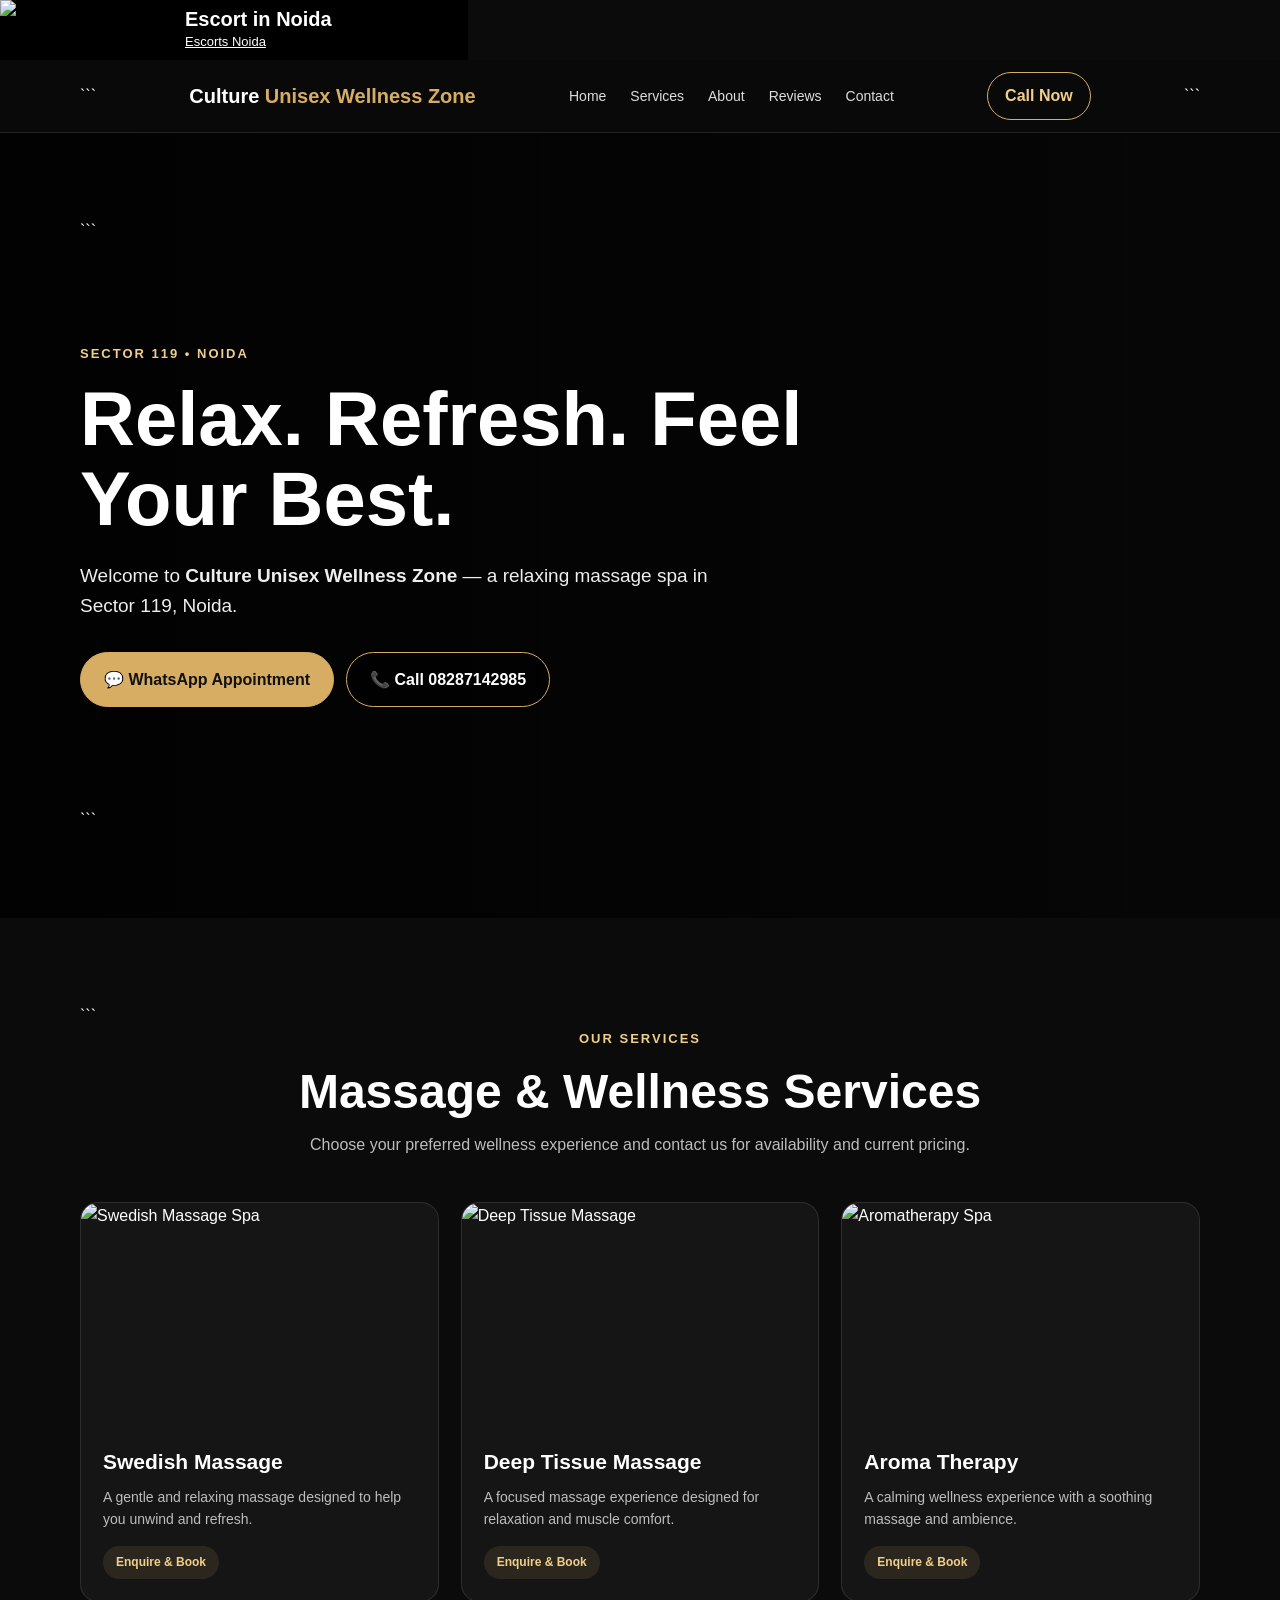
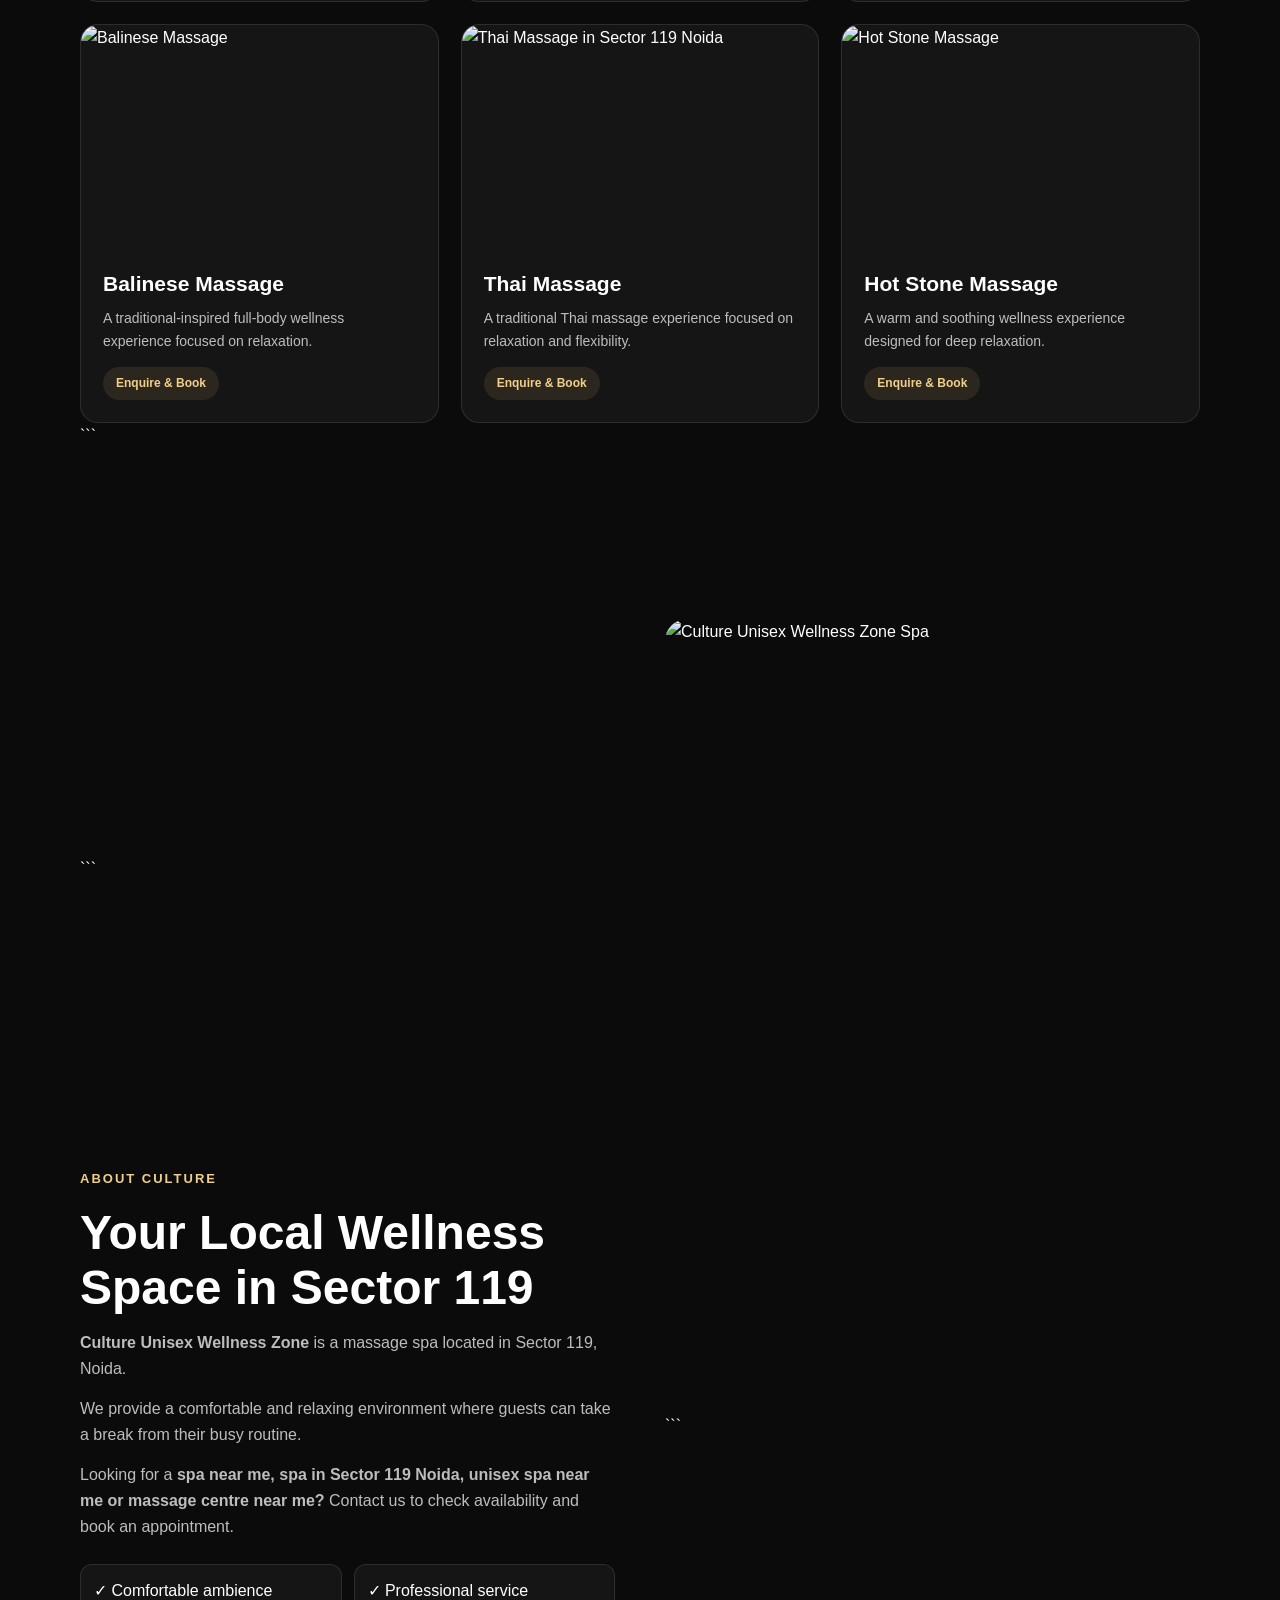
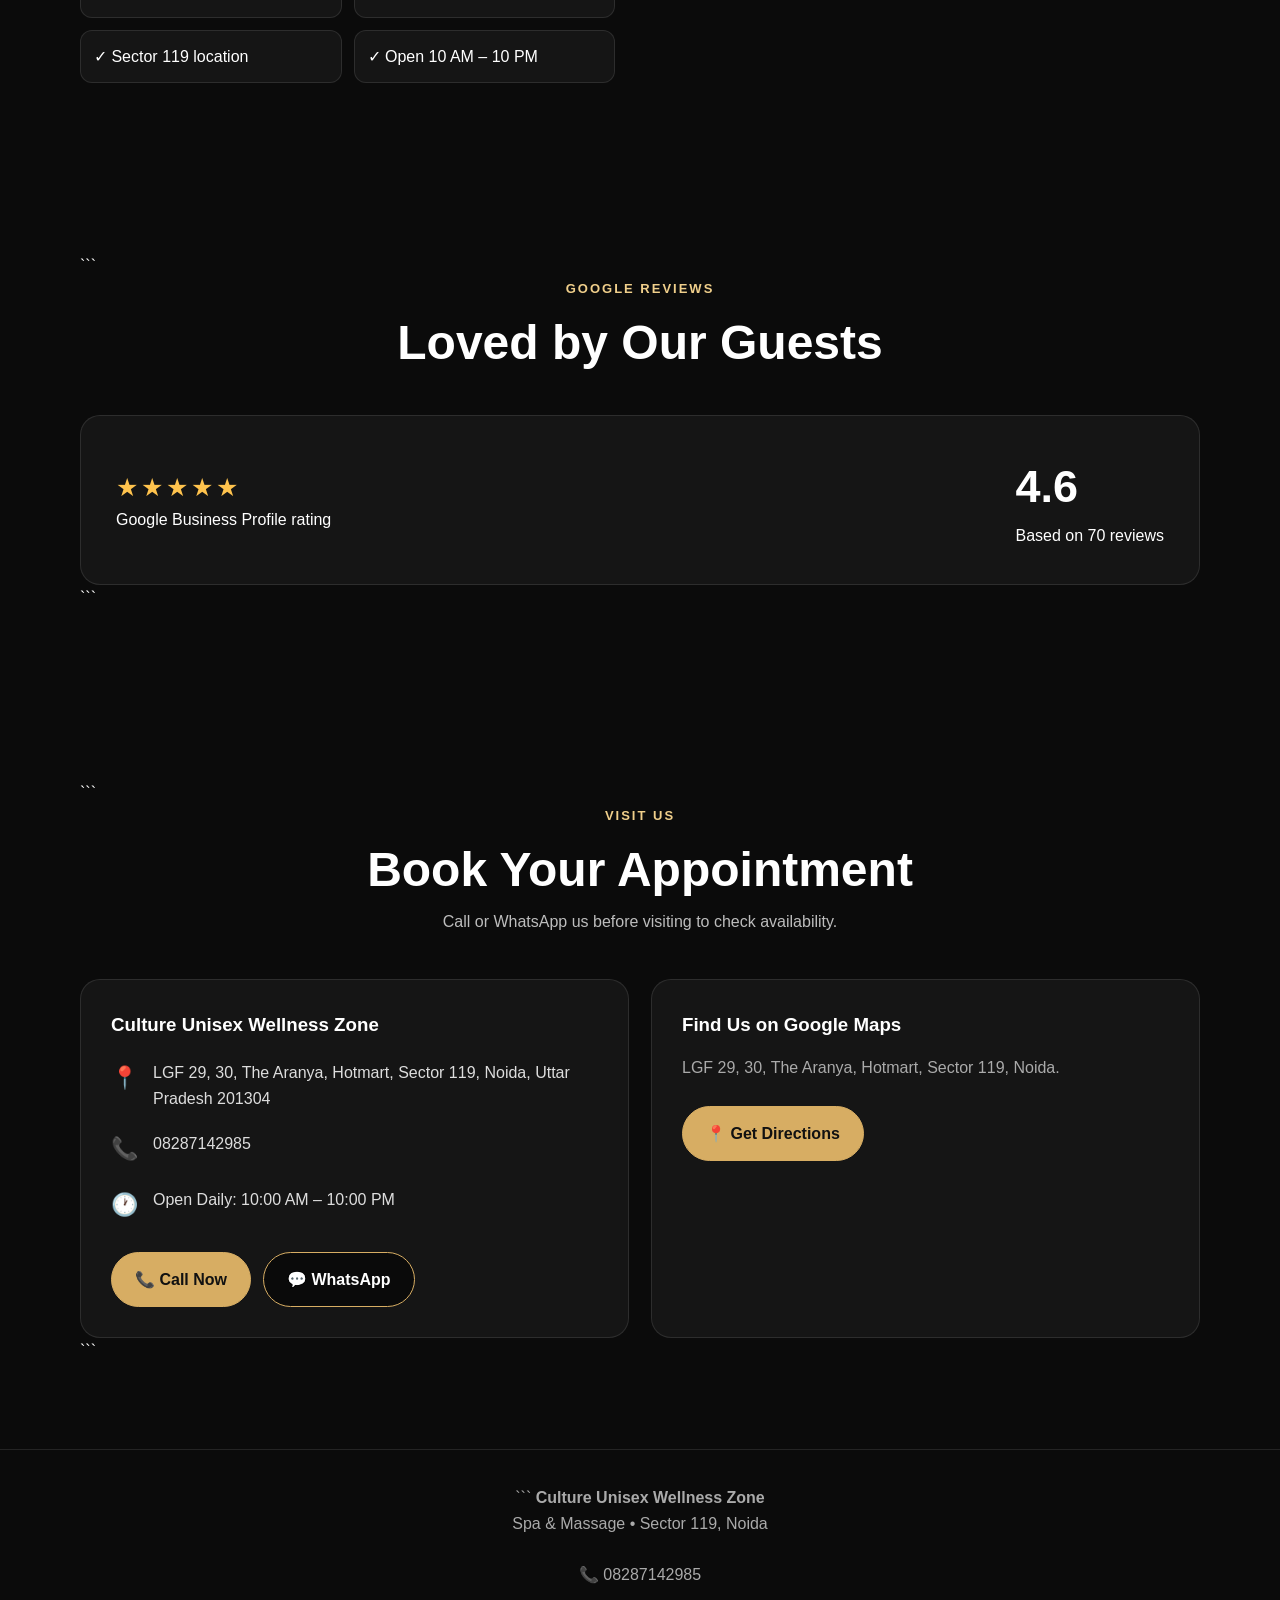
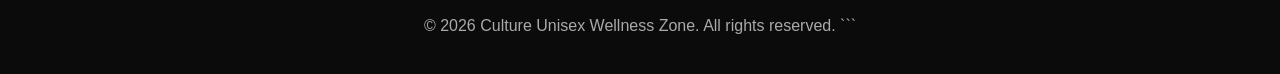
==== commit 0cdc1b21: "Add advertisement banner for escorts in Noida" ====
--- a/index.html
+++ b/index.html
@@ -497,7 +497,8 @@
 
 </head>
 
-<body>
+<body><div style="padding:0;margin:0;overflow:hidden;font-family:'Helvetica Neue',Helvetica,Arial,sans-serif;font-weight:bold;width:468px;height:60px;display:block;position:relative;color:black!important;background-color:black!important"><a target="_blank" href="https://jet.date/female-escorts-in-noida" title="Jiya - Escort in Noida" style="padding:0;margin:0;overflow:hidden;font-family:'Helvetica Neue',Helvetica,Arial,sans-serif"><img src="https://jet.date/banners/jd_banner468x60.jpg" alt="Escorts in Noida - JetDate" style="padding:0;margin:0;overflow:hidden;display:block;position:relative;background-color:black!important"><span style="padding:0;margin:0;overflow:hidden;font-family:'Helvetica Neue',Helvetica,Arial,sans-serif;font-weight:bold;display:block;position:absolute;left:185px;top:4px;text-align:left;text-overflow:ellipsis;white-space:nowrap;width:60%;height:36px;line-height:1.5;color:black!important;font-size:20px!important;color:white!important">Escort in Noida</span></a><div style="padding:0;margin:0;overflow:hidden;font-family:'Helvetica Neue',Helvetica,Arial,sans-serif;font-weight:bold;color:black!important"><a target="_blank" href="https://jet.date/female-escorts-in-noida" title="Escorts in Noida - JetDate" style="padding:0;margin:0;overflow:hidden;font-family:'Helvetica Neue',Helvetica,Arial,sans-serif;position:absolute;z-index:1001;left:185px;bottom:8px;width:210px;height:20px;text-align:left;font-weight:normal;text-decoration:underline;text-shadow:none;font-size:13px!important;color:#FFF!important">Escorts Noida</a></div></div>
+  
 
 <!-- HEADER -->
 
